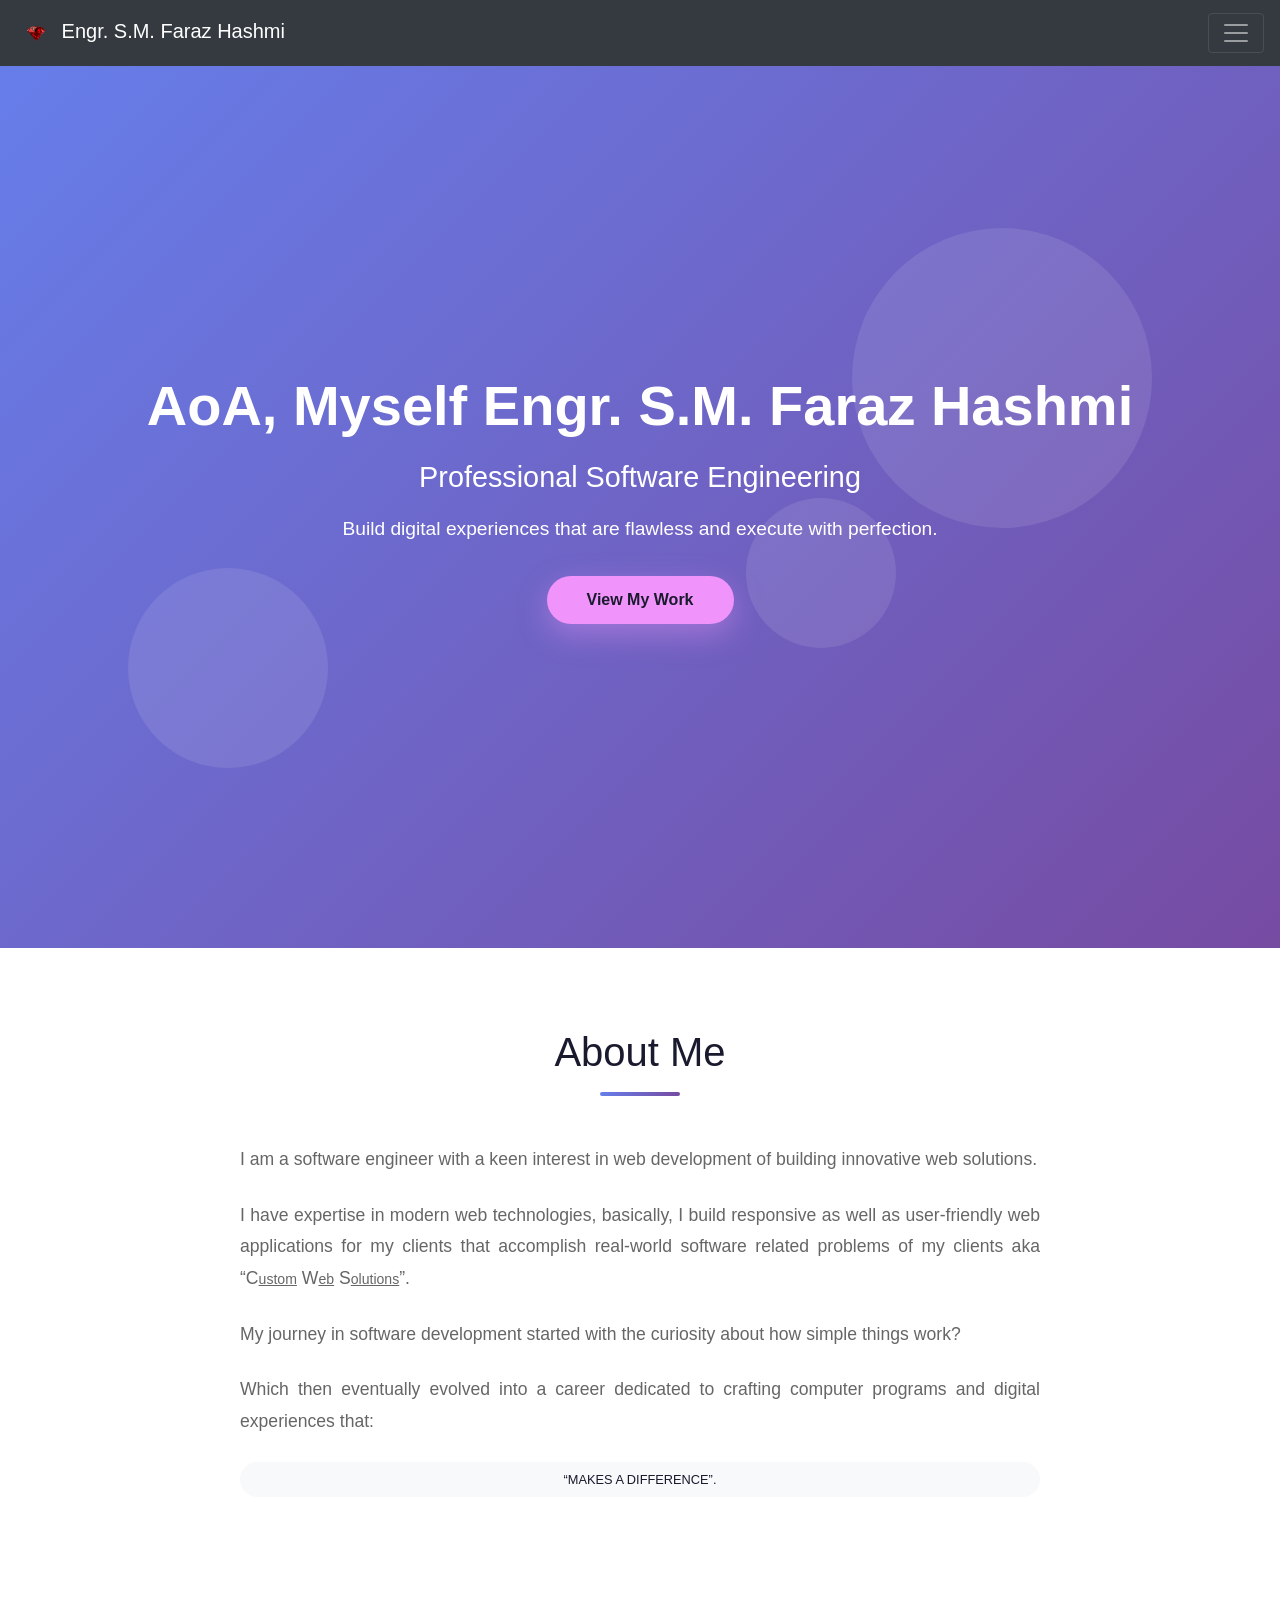
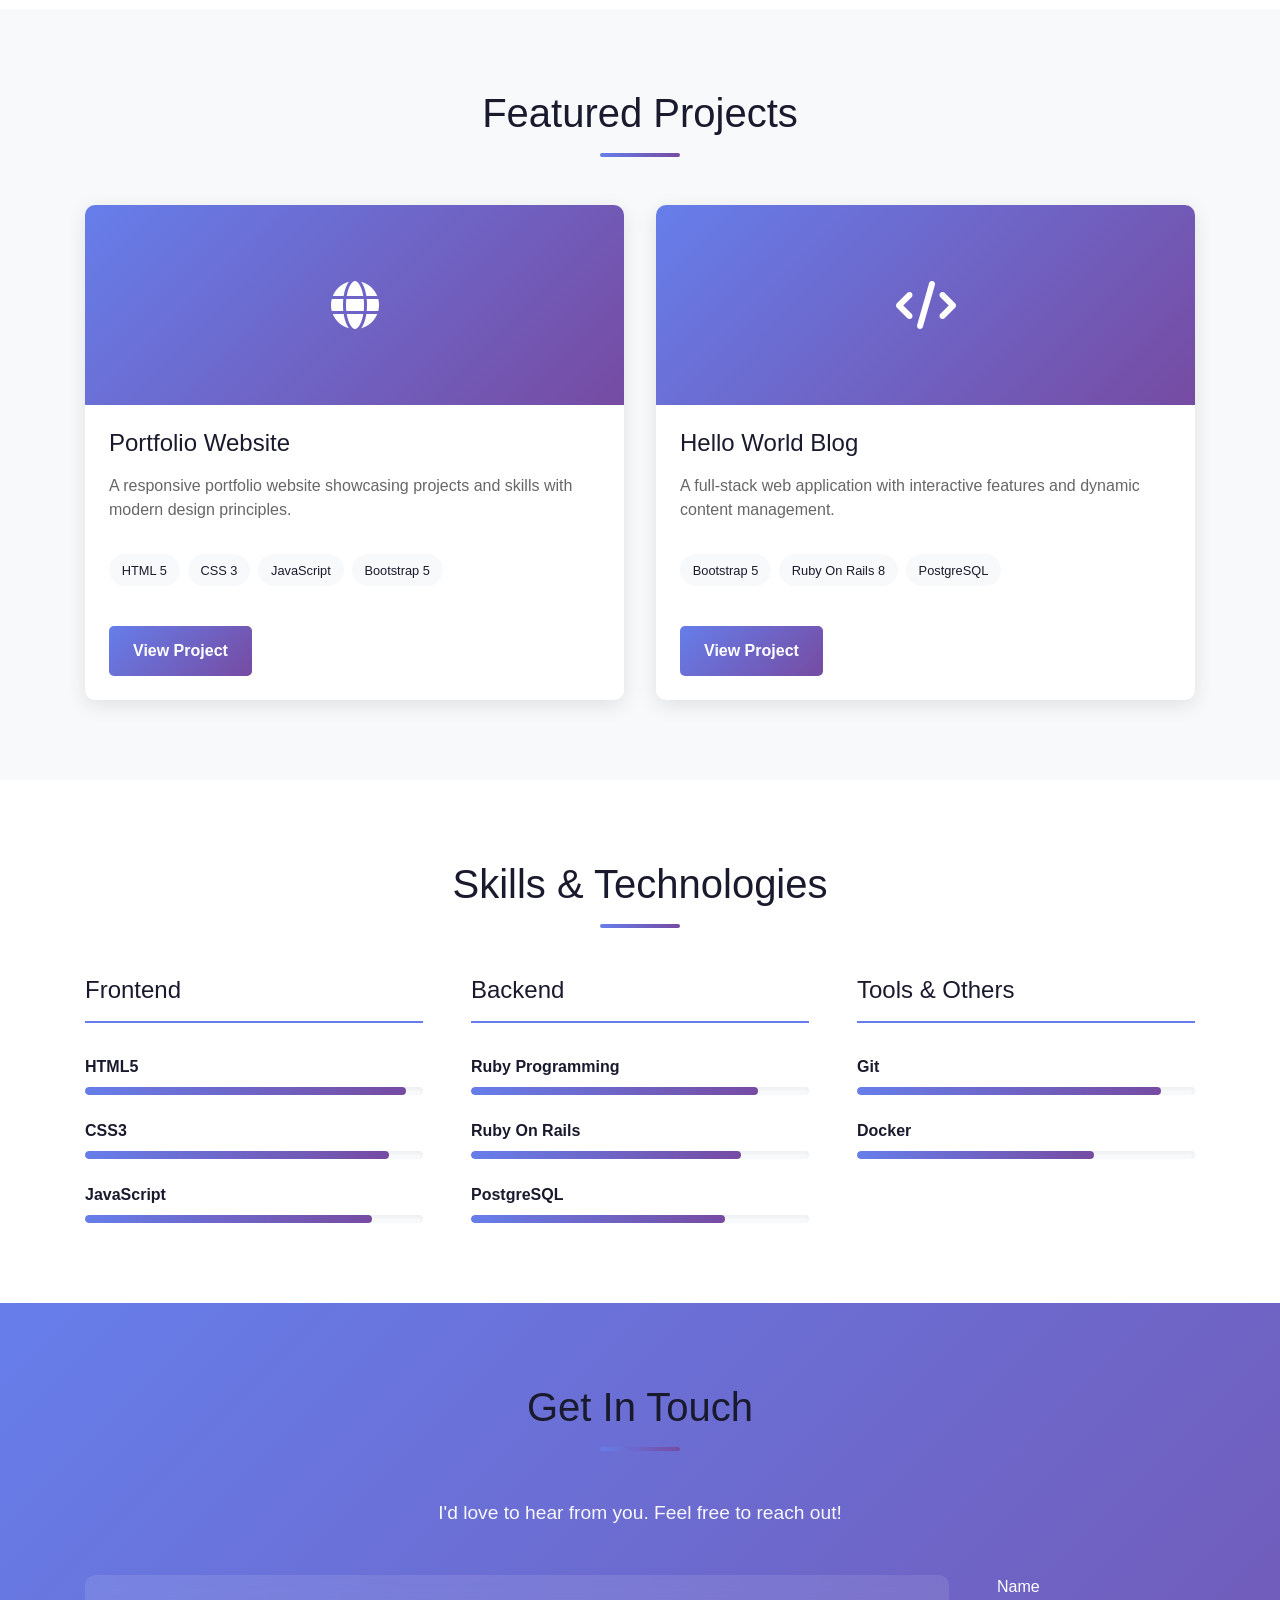
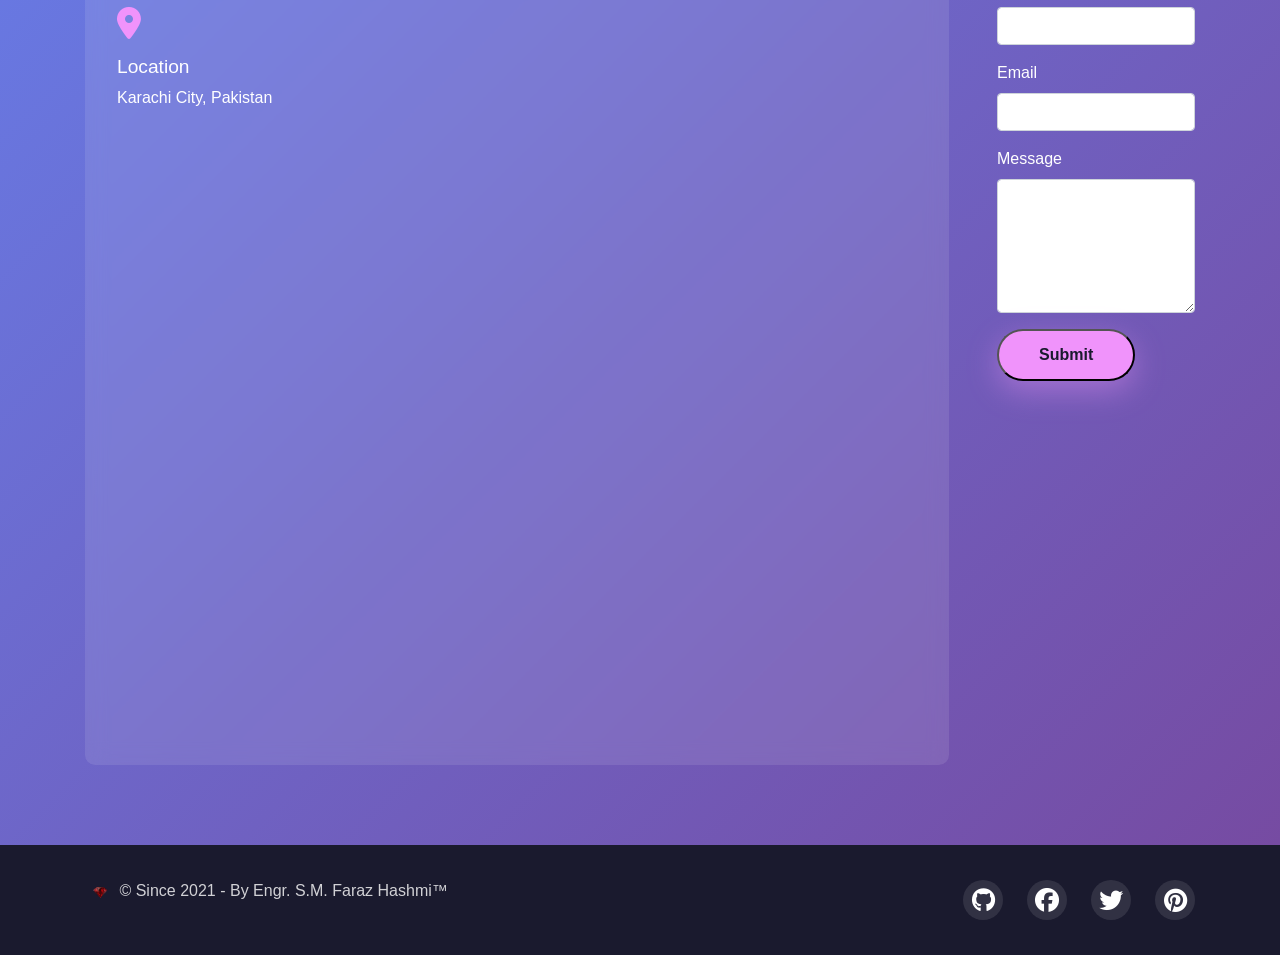
==== index.html @ c8864478 "Fix HTML section tags for projects, skills, contact, and footer" ====
<!DOCTYPE html>
<html lang="en-CA">
<head>
<link rel="icon" type="image/png" href="assets/img/favicon.ico" />
<meta charset="UTF-8">
<meta name="viewport" content="width=device-width, initial-scale=1.0">
<meta name="google-site-verification" content="mifE3t_e6rdY3XOj7FXu6hc9wJaZMmWQ22HNijs38Pg" />
<meta property="og:title" content="Engr. S.M. Faraz Hashmi - Professional Software Engineering" />
<meta property="og:description" content="AOA, This is my Professional portfolio with my technical experties and a project showcase." />
<meta property="og:url" content="https://engrfarazhashmi.pages.dev/" />
<meta content="Engr. S.M. Faraz Hashmi" name="author"/>
<meta name="description" content="AOA, Myself Engr. S.M. Faraz Hashmi, a Professional SE with years of experience. This is my Professional portfolio with my technical experties and a project showcase." />
<title>Engr. S.M. Faraz Hashmi - Professional Software Engineer</title>
<link rel="stylesheet" href="assets/css/styles.css">
<link rel="stylesheet" href="https://cdnjs.cloudflare.com/ajax/libs/font-awesome/6.5.1/css/all.min.css">
<link rel="stylesheet" href="https://cdn.jsdelivr.net/npm/bootstrap@4.0.0/dist/css/bootstrap.min.css" integrity="sha384-Gn5384xqQ1aoWXA+058RXPxPg6fy4IWvTNh0E263XmFcJlSAwiGgFAW/dAiS6JXm" crossorigin="anonymous"><!-- Google tag (gtag.js) -->
<script async src="https://www.googletagmanager.com/gtag/js?id=G-2KD6W65TCL"></script>
<script>
  window.dataLayer = window.dataLayer || [];
  function gtag(){dataLayer.push(arguments);}
  gtag('js', new Date());

  gtag('config', 'G-2KD6W65TCL');
</script>
<!-- Google Tag Manager -->
<script>(function(w,d,s,l,i){w[l]=w[l]||[];w[l].push({'gtm.start':
new Date().getTime(),event:'gtm.js'});var f=d.getElementsByTagName(s)[0],
j=d.createElement(s),dl=l!='dataLayer'?'&l='+l:'';j.async=true;j.src=
'https://www.googletagmanager.com/gtm.js?id='+i+dl;f.parentNode.insertBefore(j,f);
})(window,document,'script','dataLayer','GTM-NWMS3DHG');</script>
<!-- End Google Tag Manager -->
</head>
<body class="pt-5">
  <!-- Google Tag Manager (noscript) -->
<noscript><iframe src="https://www.googletagmanager.com/ns.html?id=GTM-NWMS3DHG"
height="0" width="0" style="display:none;visibility:hidden"></iframe></noscript>
<!-- End Google Tag Manager (noscript) -->
<script src="https://code.jquery.com/jquery-3.2.1.slim.min.js" integrity="sha384-KJ3o2DKtIkvYIK3UENzmM7KCkRr/rE9/Qpg6aAZGJwFDMVNA/GpGFF93hXpG5KkN" crossorigin="anonymous"></script>
<script src="https://cdn.jsdelivr.net/npm/popper.js@1.12.9/dist/umd/popper.min.js" integrity="sha384-ApNbgh9B+Y1QKtv3Rn7W3mgPxhU9K/ScQsAP7hUibX39j7fakFPskvXusvfa0b4Q" crossorigin="anonymous"></script>
<script src="https://cdn.jsdelivr.net/npm/bootstrap@4.0.0/dist/js/bootstrap.min.js" integrity="sha384-JZR6Spejh4U02d8jOt6vLEHfe/JQGiRRSQQxSfFWpi1MquVdAyjUar5+76PVCmYl" crossorigin="anonymous"></script>
<script src="assets/js/script.js"></script>
<!-- Hero Section -->
<section id="home" class="hero" role="banner">
<div class="hero-content">
<h1 class="hero-title">AoA, Myself Engr. S.M. Faraz Hashmi</h1>
<p class="hero-subtitle">Professional Software Engineering</p>
<p class="hero-description">Build digital experiences that are flawless and execute with perfection.
</p>
<a href="index.html#projects" class="cta-button">View My Work</a>
</div>
<div class="hero-animation">
<div class="floating-shape shape-1"></div>
<div class="floating-shape shape-2"></div>
<div class="floating-shape shape-3"></div>
</div>
</section>
<!-- Navbar Section START -->
<nav class="navbar navbar-dark bg-dark fixed-top" role="navigation">
  <a class="navbar-brand" href="index.html">
      <img src="assets/img/logo.png" alt="logo" class="navbar-logo" height="40" width="40">
      Engr. S.M. Faraz Hashmi</a>
  <button class="navbar-toggler" type="button" data-toggle="collapse" data-target="#navbarNavAltMarkup" aria-controls="navbarNavAltMarkup" aria-expanded="false" aria-label="Toggle navigation">
    <span class="navbar-toggler-icon"></span>
  </button>
  <div class="collapse navbar-collapse" id="navbarNavAltMarkup">
    <div class="navbar-nav">
      <div class="try">
      <a href="index.html#home" class="nav-link">Home</a>
      </div>
      <div class="try">
      <a href="index.html#about" class="nav-link">About</a>
      </div>
      <div class="try">
      <a href="index.html#projects" class="nav-link">Projects</a>
      </div>
      <div class="try">
      <a href="index.html#skills" class="nav-link">Skills</a>
      </div>
      <div class="try">
      <a href="index.html#contact" class="nav-link">Contact</a>
      </div>
    </div>
  </div>
</nav>
<!-- Navbar Section END -->
<!-- About Section -->
<section id="about" class="about">
<div class="container">
<h2 class="section-title">About Me</h2>
<div class="about-content">
<div class="about-text">
<p>I am a software engineer with a keen interest in web development of building innovative web solutions.</p>
<p>I have expertise in modern web technologies, basically, I build responsive as well as user-friendly web applications for my clients that accomplish real-world software related problems of my clients aka <q>C<small><u>ustom</u></small> W<small><u>eb</u></small> S<small><u>olutions</u></small></q>.</p>
<p>My journey in software development started with the curiosity about how simple things work?</p>
<p>Which then eventually evolved into a career dedicated to crafting computer programs and digital experiences that:</p>
<p class="text-center tag"><q class="">MAKES A DIFFERENCE</q>.</p>
</div>
</div>
</div>
</section>

<!-- Projects Section -->
<section id="projects" class="projects">
<div class="container">
<h2 class="section-title">Featured Projects</h2>
<div class="projects-grid">
<div class="project-card">
<div class="project-image">
<i class="fas fa-globe"></i>
</div>
<h3>Portfolio Website</h3>
<p>A responsive portfolio website showcasing projects and skills with modern design principles.</p>
<div class="project-tags">
<span class="tag">HTML 5</span>
<span class="tag">CSS 3</span>
<span class="tag">JavaScript</span>
<span class="tag">Bootstrap 5</span>
</div>
<a href="https://bit.ly/4iq2Ifh/" class="project-link" title="https://bit.ly/4iq2Ifh/">View Project</a>
</div>

<div class="project-card">
<div class="project-image">
<i class="fas fa-code"></i>
</div>
<h3>Hello World Blog</h3>
<p>A full-stack web application with interactive features and dynamic content management.</p>
<div class="project-tags">
<span class="tag">Bootstrap 5</span>
<span class="tag">Ruby On Rails 8</span>
<span class="tag">PostgreSQL</span>
</div>
<a href="https://tinyurl.com/mryzbpez/" class="project-link" title="https://tinyurl.com/mryzbpez/">View Project</a>
</div>
</div>
</div>
</section>

<!-- Skills Section -->
<section id="skills" class="skills">
<div class="container">
<h2 class="section-title">Skills & Technologies</h2>
<div class="skills-container">
<div class="skill-category">
<h3>Frontend</h3>
<div class="skill-list">
<div class="skill-item">
<span>HTML5</span>
<div class="skill-bar">
<div class="skill-progress" style="width: 95%"></div>
</div>
</div>
<div class="skill-item">
<span>CSS3</span>
<div class="skill-bar">
<div class="skill-progress" style="width: 90%"></div>
</div>
</div>
<div class="skill-item">
<span>JavaScript</span>
<div class="skill-bar">
<div class="skill-progress" style="width: 85%"></div>
</div>
</div>
</div>
</div>

<div class="skill-category">
<h3>Backend</h3>
<div class="skill-list">
<div class="skill-item">
<span>Ruby Programming</span>
<div class="skill-bar">
<div class="skill-progress" style="width: 85%"></div>
</div>
</div>
<div class="skill-item">
<span>Ruby On Rails</span>
<div class="skill-bar">
<div class="skill-progress" style="width: 80%"></div>
</div>
</div>
<div class="skill-item">
<span>PostgreSQL</span>
<div class="skill-bar">
<div class="skill-progress" style="width: 75%"></div>
</div>
</div>
</div>
</div>

<div class="skill-category">
<h3>Tools & Others</h3>
<div class="skill-list">
<div class="skill-item">
<span>Git</span>
<div class="skill-bar">
<div class="skill-progress" style="width: 90%"></div>
</div>
</div>
<div class="skill-item">
<span>Docker</span>
<div class="skill-bar">
<div class="skill-progress" style="width: 70%"></div>
</div>
</div>
</section>

<!-- Contact Section -->
<section id="contact" class="contact">
<div class="container">
<h2 class="section-title">Get In Touch</h2>
<p class="contact-subtitle">I'd love to hear from you. Feel free to reach out!</p>
<div class="contact-content">
<div class="contact-info">
<div class="contact-item">
<i class="fas fa-map-marker-alt"></i>
<h3>Location</h3>
<p>Karachi City, Pakistan</p>
<div>
<iframe title = "HUB Location On Google MAPS" src="https://www.google.com/maps/embed?pb=!1m18!1m12!1m3!1d3618.9177704077465!2d67.16552777441501!3d24.900786343644636!2m3!1f0!2f0!3f0!3m2!1i1024!2i768!4f13.1!3m3!1m2!1s0x3eb339c72ec76665%3A0xec5d1d821453c988!2sJinnah%20International%20Airport!5e0!3m2!1sen!2s!4v1793452692610!5m2!1sen!2s" width="800" height="600" style="border:0;" allowfullscreen="" loading="lazy" referrerpolicy="strict-origin-when-cross-origin"></iframe></div>
</div>
</div>

<!-- Step 1: Add this line -->
<form action="https://api.web3forms.com/submit" method="POST">
  <input type="hidden" name="access_key" value="c6942310-2232-40ad-91b1-5b0001730727">
  <div class="mb-3">
    <label for="userName" class="form-label">Name</label>
    <input type="text" class="form-control" id="userName" name="userName">
  </div>
  <div class="mb-3">
    <label for="userEmailAddress" class="form-label">Email</label>
    <input type="email" class="form-control" id="userEmailAddress" name="userEmailAddress">
  </div>
    <div class="mb-3">
    <label for="userMessage" class="form-label">Message</label>
    <textarea id="userMessage" name="message" class="form-control" rows="5" required name="userMessage"></textarea>
  </div>
    <div class="h-captcha" data-captcha="true"></div>
    <button type="submit" class="cta-button">Submit</button>
</form>
<!-- Step 2: Add the script -->
<script src="https://web3forms.com/client/script.js" async defer></script>
</div>
</div>
</section>

<!-- Footer -->
<footer class="footer">
<div class="container">
<div class="footer-content">
  <div class="#">
    <p>
      <img src="assets/img/logo.png" class="rounded" alt="RubyStone" height="30px" width="30px"/>
      &copy; Since 2021 - By Engr. S.M. Faraz Hashmi&#8482;
    </p>
</div>
<div class="social-links">
<a href="https://github.com/farazhashmi21/" class="social-link" target="_blank" aria-label="Contact Engr. S.M. Faraz Hashmi On Github."><i class="fab fa-github"></i></a>
<a href="https://facebook.com/farazhashmi21/" class="social-link" target="_blank" aria-label="Contact Engr. S.M. Faraz Hashmi On Facebook."><i class="fab fa-facebook"></i></a>
<a href="https://x.com/farazhashmi21/" class="social-link" target="_blank" aria-label="Contact Engr. S.M. Faraz Hashmi On X"><i class="fab fa-twitter"></i></a>
<a href="https://pinterest.com/farazhashmi21/" class="social-link" target="_blank" aria-label="Contact Engr. S.M. Faraz Hashmi On Piterest"><i class="fab fa-pinterest"></i></a>
</div>
</div>
</div>
</footer>

</body>
</html>
---- assets/css/styles.css ----
/*==================== Global Styles ==================== */
:root {
    --primary-color: #667eea;
    --secondary-color: #764ba2;
    --accent-color: #f093fb;
    --dark-bg: #0f0f1e;
    --light-bg: #f8f9fa;
    --text-dark: #1a1a2e;
    --text-light: #ffffff;
    --text-muted: #666666;
    --border-color: #e0e0e0;
    --transition: all 0.3s ease;
}

* {
    margin: 0;
    padding: 0;
    box-sizing: border-box;
}

html {
    scroll-behavior: smooth;
}

body {
    font-family: 'Segoe UI', Tahoma, Geneva, Verdana, sans-serif;
    line-height: 1.6;
    color: var(--text-dark);
    background-color: var(--light-bg);
    overflow-x: hidden;
}

.container {
    max-width: 1200px;
    margin: 0 auto;
    padding: 0 20px;
}

/* ==================== Hero Section ==================== */
.hero {
    background: linear-gradient(135deg, var(--primary-color), var(--secondary-color));
    color: var(--text-light);
    padding: 120px 20px;
    position: relative;
    overflow: hidden;
    min-height: 100vh;
    display: flex;
    align-items: center;
    justify-content: center;
}

.hero-content {
    max-width: 1200px;
    margin: 0 auto;
    width: 100%;
    z-index: 2;
    text-align: center;
}

.hero-title {
    font-size: 3.5rem;
    font-weight: 800;
    margin-bottom: 1rem;
    animation: slideInDown 0.8s ease;
}

.hero-subtitle {
    font-size: 1.8rem;
    margin-bottom: 1rem;
    opacity: 0.95;
    animation: slideInUp 0.8s ease 0.2s both;
}

.hero-description {
    font-size: 1.2rem;
    margin-bottom: 2rem;
    opacity: 0.9;
    animation: slideInUp 0.8s ease 0.4s both;
}

.cta-button {
    display: inline-block;
    background-color: var(--accent-color);
    color: var(--text-dark);
    padding: 12px 40px;
    border-radius: 50px;
    text-decoration: none;
    font-weight: 600;
    transition: var(--transition);
    box-shadow: 0 10px 30px rgba(240, 147, 251, 0.4);
    animation: slideInUp 0.8s ease 0.6s both;
}

.cta-button:hover {
    transform: translateY(-3px);
    box-shadow: 0 15px 40px rgba(240, 147, 251, 0.6);
}

.hero-animation {
    position: absolute;
    width: 100%;
    height: 100%;
    top: 0;
    left: 0;
    z-index: 1;
}

.floating-shape {
    position: absolute;
    opacity: 0.1;
    border-radius: 50%;
}

.shape-1 {
    width: 300px;
    height: 300px;
    background: white;
    top: 20%;
    right: 10%;
    animation: float 6s ease-in-out infinite;
}

.shape-2 {
    width: 200px;
    height: 200px;
    background: white;
    bottom: 20%;
    left: 10%;
    animation: float 8s ease-in-out infinite 1s;
}

.shape-3 {
    width: 150px;
    height: 150px;
    background: white;
    top: 50%;
    right: 30%;
    animation: float 7s ease-in-out infinite 2s;
}

@keyframes float {
    0%, 100% {
        transform: translateY(0px);
    }
    50% {
        transform: translateY(-20px);
    }
}

@keyframes slideInDown {
    from {
        opacity: 0;
        transform: translateY(-30px);
    }
    to {
        opacity: 1;
        transform: translateY(0);
    }
}

@keyframes slideInUp {
    from {
        opacity: 0;
        transform: translateY(30px);
    }
    to {
        opacity: 1;
        transform: translateY(0);
    }
}

/* ==================== About Section ==================== */
.about {
    padding: 80px 20px;
    background-color: var(--text-light);
}

.section-title {
    font-size: 2.5rem;
    text-align: center;
    margin-bottom: 3rem;
    color: var(--text-dark);
    position: relative;
}

.section-title::after {
    content: '';
    display: block;
    width: 80px;
    height: 4px;
    background: linear-gradient(90deg, var(--primary-color), var(--secondary-color));
    margin: 1rem auto 0;
    border-radius: 2px;
}

.about-content {
    max-width: 800px;
    margin: 0 auto;
}

.about-text {
    font-size: 1.1rem;
    line-height: 1.8;
    color: var(--text-muted);
    margin-bottom: 2rem;
}

.about-text p {
    margin-bottom: 1.5rem;
    text-align: justify;
}

.about-stats {
    display: grid;
    grid-template-columns: repeat(auto-fit, minmax(150px, 1fr));
    gap: 2rem;
    margin-top: 3rem;
}

.stat {
    text-align: center;
    padding: 2rem;
    background: var(--light-bg);
    border-radius: 10px;
    transition: var(--transition);
}

.stat:hover {
    background: linear-gradient(135deg, var(--primary-color), var(--secondary-color));
    color: var(--text-light);
    transform: translateY(-5px);
}

.stat h3 {
    font-size: 2.5rem;
    margin-bottom: 0.5rem;
}

.stat p {
    font-size: 0.9rem;
    opacity: 0.8;
}

/* ==================== Projects Section ==================== */
.projects {
    padding: 80px 20px;
    background-color: var(--light-bg);
}

.projects-grid {
    display: grid;
    grid-template-columns: repeat(auto-fit, minmax(300px, 1fr));
    gap: 2rem;
    max-width: 1200px;
    margin: 0 auto;
}

.project-card {
    background: var(--text-light);
    border-radius: 10px;
    overflow: hidden;
    box-shadow: 0 5px 20px rgba(0, 0, 0, 0.1);
    transition: var(--transition);
    display: flex;
    flex-direction: column;
}

.project-card:hover {
    transform: translateY(-10px);
    box-shadow: 0 15px 40px rgba(102, 126, 234, 0.3);
}

.project-image {
    background: linear-gradient(135deg, var(--primary-color), var(--secondary-color));
    height: 200px;
    display: flex;
    align-items: center;
    justify-content: center;
    color: var(--text-light);
    font-size: 3rem;
}

.project-card h3 {
    padding: 1.5rem 1.5rem 0.5rem;
    font-size: 1.5rem;
    color: var(--text-dark);
}

.project-card p {
    padding: 0 1.5rem;
    color: var(--text-muted);
    flex-grow: 1;
}

.project-tags {
    padding: 1rem 1.5rem;
    display: flex;
    gap: 0.5rem;
    flex-wrap: wrap;
}

.tag {
    background-color: var(--light-bg);
    /** color: var(--primary-color); **/
    color: var(--text-dark);
    padding: 0.4rem 0.8rem;
    border-radius: 20px;
    font-size: 0.8rem;
    font-weight: 500;
}

.project-link {
    display: inline-block;
    margin: 1.5rem;
    padding: 0.8rem 1.5rem;
    background: linear-gradient(135deg, var(--primary-color), var(--secondary-color));
    color: var(--text-light);
    text-decoration: none;
    border-radius: 5px;
    font-weight: 600;
    transition: var(--transition);
    width: fit-content;
}

.project-link:hover {
    transform: translateX(5px);
}

/* ==================== Skills Section ==================== */
.skills {
    padding: 80px 20px;
    background-color: var(--text-light);
}

.skills-container {
    display: grid;
    grid-template-columns: repeat(auto-fit, minmax(300px, 1fr));
    gap: 3rem;
    max-width: 1200px;
    margin: 0 auto;
}

.skill-category h3 {
    font-size: 1.5rem;
    margin-bottom: 2rem;
    color: var(--text-dark);
    padding-bottom: 1rem;
    border-bottom: 2px solid var(--primary-color);
}

.skill-list {
    display: flex;
    flex-direction: column;
    gap: 1.5rem;
}

.skill-item {
    display: flex;
    flex-direction: column;
    gap: 0.5rem;
}

.skill-item span {
    font-weight: 600;
    color: var(--text-dark);
}

.skill-bar {
    width: 100%;
    height: 8px;
    background-color: var(--light-bg);
    border-radius: 10px;
    overflow: hidden;
    box-shadow: inset 0 2px 4px rgba(0, 0, 0, 0.05);
}

.skill-progress {
    height: 100%;
    background: linear-gradient(90deg, var(--primary-color), var(--secondary-color));
    border-radius: 10px;
    animation: animateSkill 1.5s ease-out;
}

@keyframes animateSkill {
    from {
        width: 0 !important;
    }
}

/* ==================== Contact Section ==================== */
.contact {
    padding: 80px 20px;
    background: linear-gradient(135deg, var(--primary-color), var(--secondary-color));
    color: var(--text-light);
}

.contact-subtitle {
    text-align: center;
    font-size: 1.2rem;
    margin-bottom: 3rem;
    opacity: 0.95;
}

.contact-content {
    display: grid;
    grid-template-columns: 1fr 1fr;
    gap: 3rem;
    max-width: 1200px;
    margin: 0 auto;
}

.contact-info {
    display: flex;
    flex-direction: column;
    gap: 2rem;
}

.contact-item {
    background: rgba(255, 255, 255, 0.1);
    padding: 2rem;
    border-radius: 10px;
    backdrop-filter: blur(10px);
    transition: var(--transition);
}

.contact-item:hover {
    background: rgba(255, 255, 255, 0.2);
    transform: translateX(10px);
}

.contact-item i {
    font-size: 2rem;
    margin-bottom: 1rem;
    color: var(--accent-color);
}

.contact-item h3 {
    margin-bottom: 0.5rem;
    font-size: 1.2rem;
}

.contact-item a {
    color: var(--accent-color);
    text-decoration: none;
    transition: var(--transition);
}

.contact-item a:hover {
    text-decoration: underline;
}

.contact-form {
    display: flex;
    flex-direction: column;
    gap: 1.5rem;
}

.form-group {
    display: flex;
    flex-direction: column;
}

.form-group input,
.form-group textarea {
    padding: 1rem;
    border: none;
    border-radius: 5px;
    font-family: inherit;
    font-size: 1rem;
    background-color: rgba(255, 255, 255, 0.9);
    color: var(--text-dark);
    transition: var(--transition);
}

.form-group input:focus,
.form-group textarea:focus {
    outline: none;
    background-color: var(--text-light);
    box-shadow: 0 0 10px rgba(255, 255, 255, 0.3);
}

.submit-button {
    padding: 1rem;
    background-color: var(--accent-color);
    color: var(--text-dark);
    border: none;
    border-radius: 5px;
    font-weight: 600;
    font-size: 1rem;
    cursor: pointer;
    transition: var(--transition);
}

.submit-button:hover {
    transform: translateY(-2px);
    box-shadow: 0 10px 25px rgba(240, 147, 251, 0.4);
}

/* ==================== Footer ==================== */
.footer {
    background-color: var(--text-dark);
    color: var(--text-light);
    padding: 2rem;
    text-align: center;
}

.footer-content {
    max-width: 1200px;
    margin: 0 auto;
    display: flex;
    justify-content: space-between;
    align-items: center;
    flex-wrap: wrap;
    gap: 2rem;
}

.footer-content p {
    opacity: 0.8;
}

.social-links {
    display: flex;
    gap: 1.5rem;
}

.social-link {
    color: var(--text-light);
    font-size: 1.5rem;
    transition: var(--transition);
    display: inline-flex;
    align-items: center;
    justify-content: center;
    width: 40px;
    height: 40px;
    border-radius: 50%;
    background: rgba(255, 255, 255, 0.1);
}

.social-link:hover {
    background: linear-gradient(135deg, var(--primary-color), var(--secondary-color));
    transform: translateY(-3px);
}

/* ==================== Responsive Design ==================== */
@media (max-width: 768px) {
    .hero-title {
        font-size: 2.5rem;
    }

    .hero-subtitle {
        font-size: 1.3rem;
    }

    .section-title {
        font-size: 2rem;
    }

    .contact-content {
        grid-template-columns: 1fr;
    }

    .projects-grid {
        grid-template-columns: 1fr;
    }

    .about-stats {
        grid-template-columns: 1fr;
    }

    .footer-content {
        flex-direction: column;
        text-align: center;
    }

    .hero {
        padding: 80px 20px;
        min-height: auto;
    }
}

@media (max-width: 480px) {
    .logo {
        font-size: 1.4rem;
    }

    .hero-title {
        font-size: 1.8rem;
    }

    .hero-subtitle {
        font-size: 1rem;
    }

    .hero-description {
        font-size: 0.95rem;
    }

    .section-title {
        font-size: 1.8rem;
    }

    .about,
    .projects,
    .skills,
    .contact {
        padding: 50px 20px;
    }

    .skills-container {
        grid-template-columns: 1fr;
    }
}

/* ==================== Scrollbar Styling ==================== */
::-webkit-scrollbar {
    width: 10px;
}

::-webkit-scrollbar-track {
    background: var(--light-bg);
}

::-webkit-scrollbar-thumb {
    background: linear-gradient(135deg, var(--primary-color), var(--secondary-color));
    border-radius: 10px;
}

::-webkit-scrollbar-thumb:hover {
    background: var(--secondary-color);
}
.try:hover{
    background-color: var(--primary-color);
    color: var(--text-light);
    padding: 10px 20px;
    border-radius: 5px;
    text-decoration: none;
    font-weight: 600;
    transition: var(--transition);
}
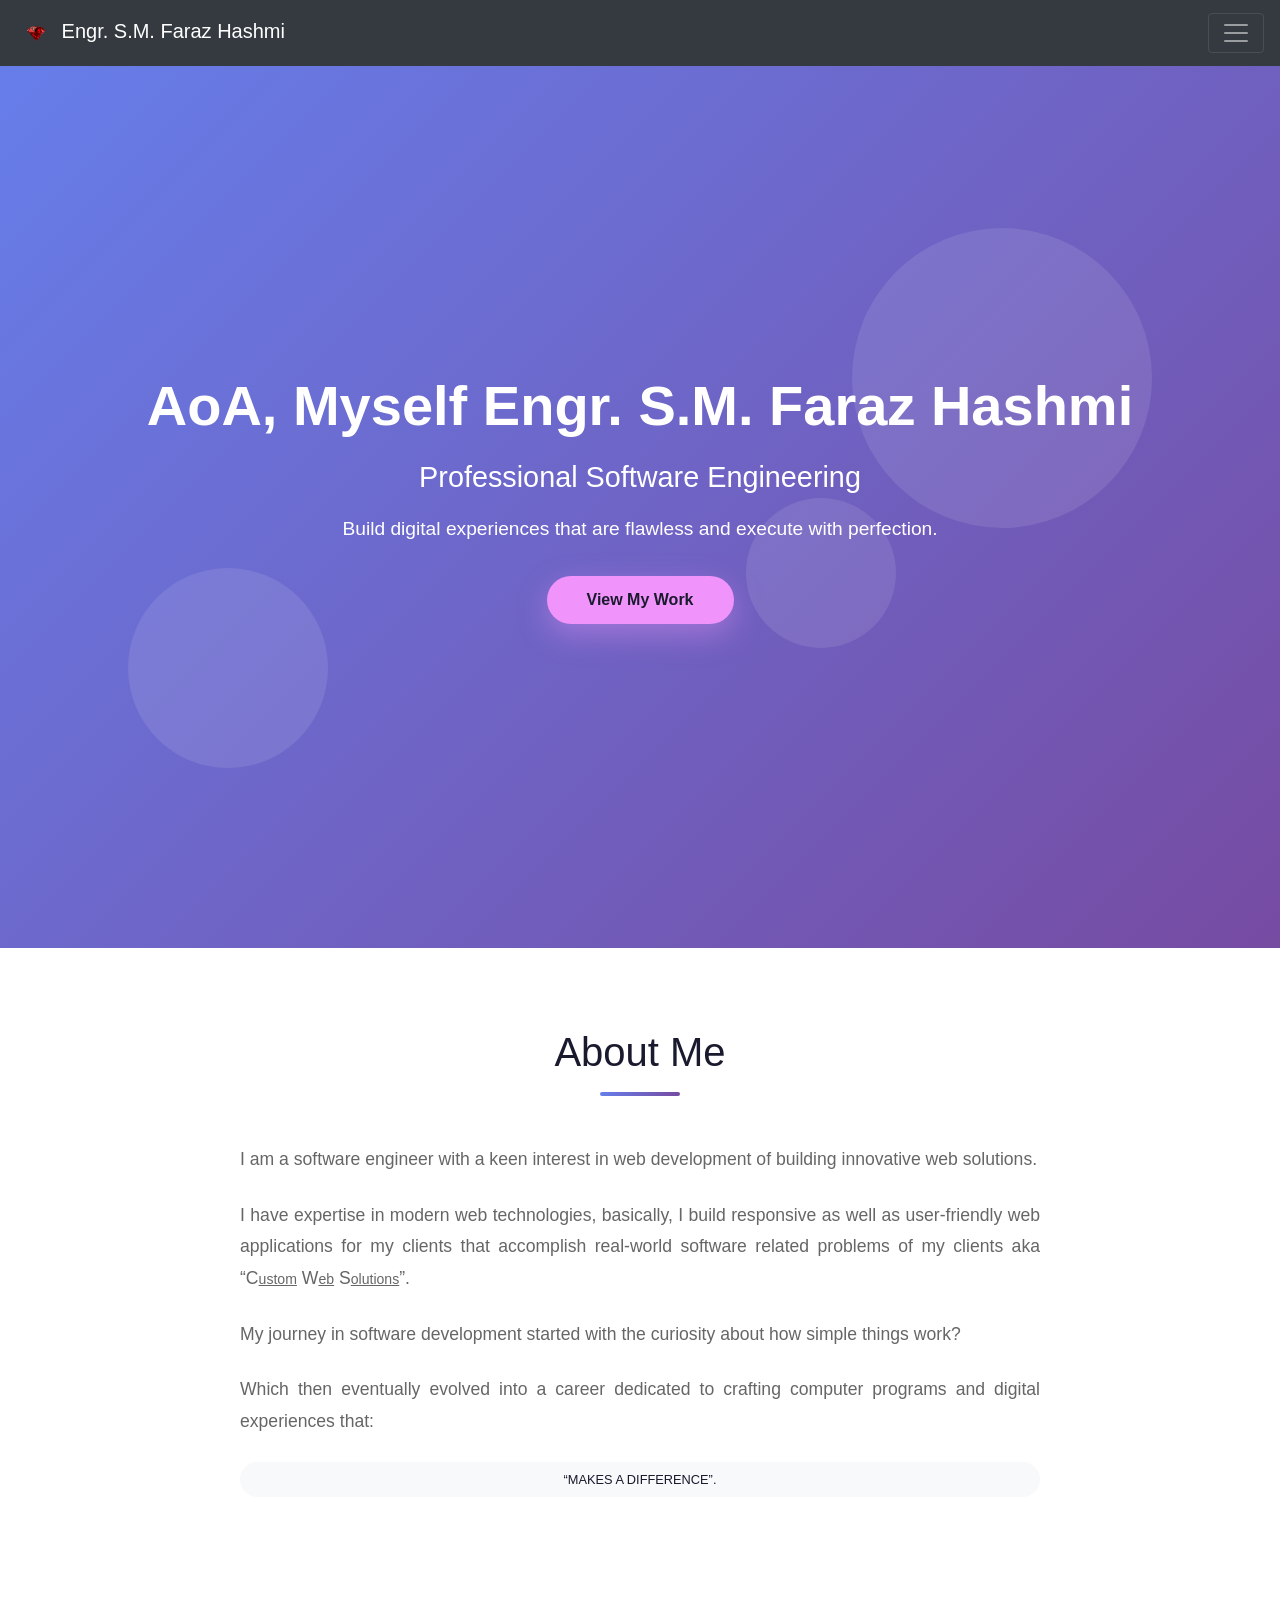
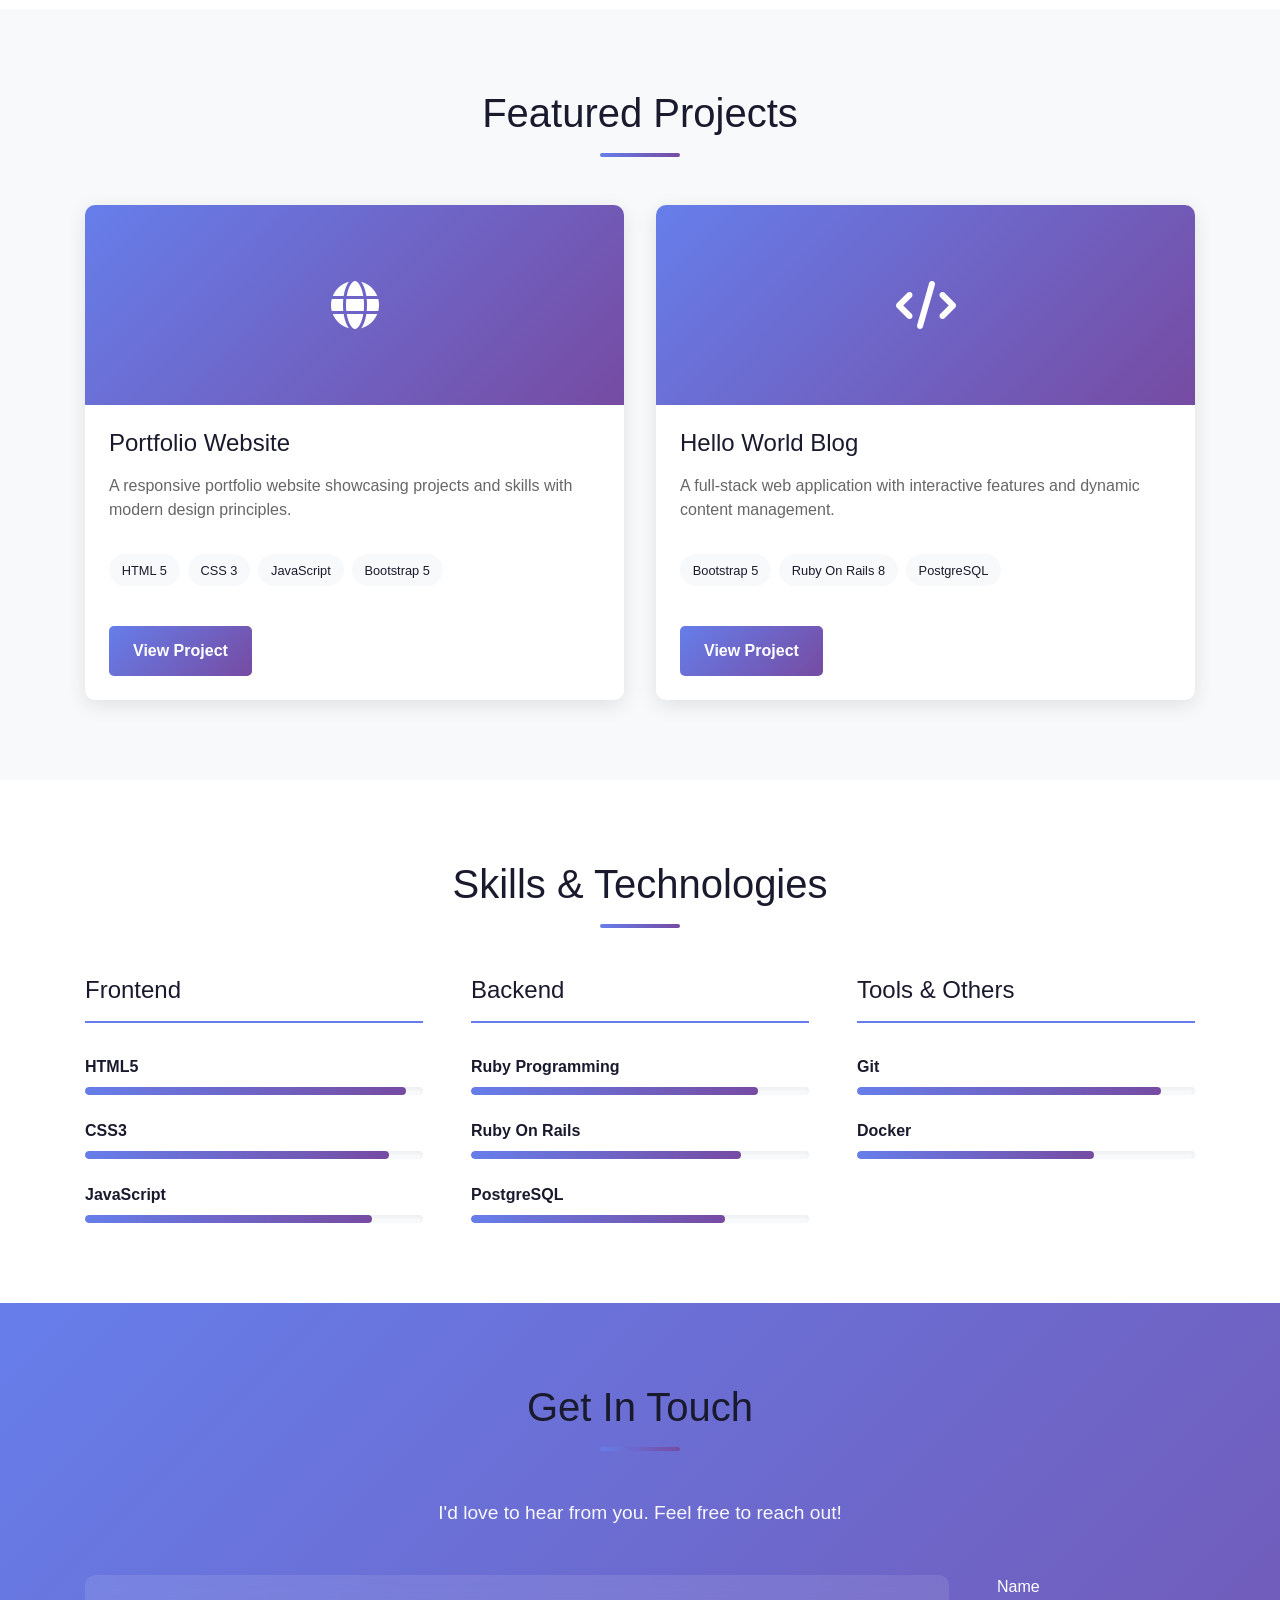
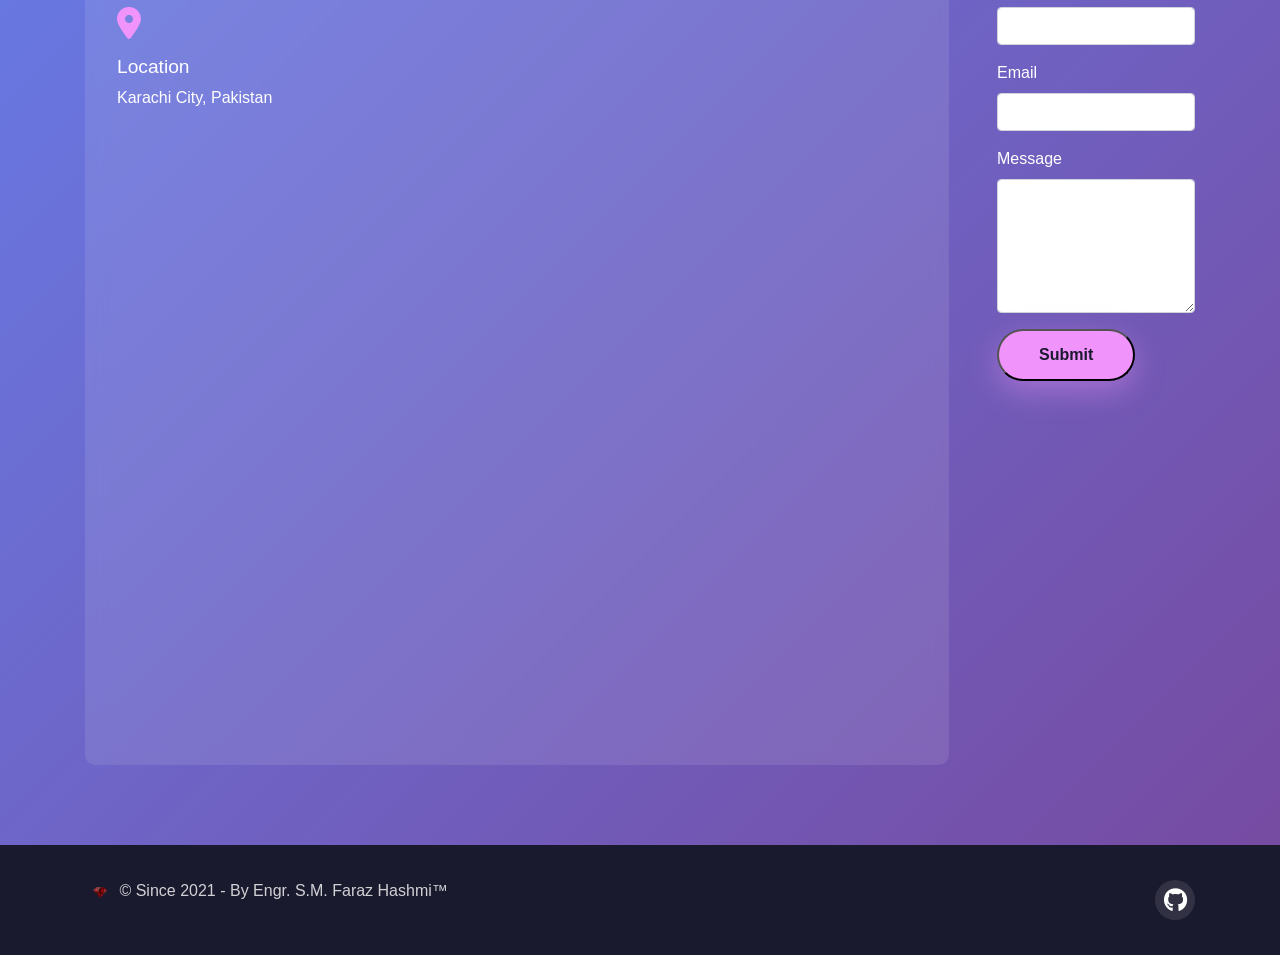
==== commit 2a201d9f: "Update GitHub link in footer section" ====
--- a/index.html
+++ b/index.html
@@ -39,6 +39,7 @@
 <script src="https://cdn.jsdelivr.net/npm/popper.js@1.12.9/dist/umd/popper.min.js" integrity="sha384-ApNbgh9B+Y1QKtv3Rn7W3mgPxhU9K/ScQsAP7hUibX39j7fakFPskvXusvfa0b4Q" crossorigin="anonymous"></script>
 <script src="https://cdn.jsdelivr.net/npm/bootstrap@4.0.0/dist/js/bootstrap.min.js" integrity="sha384-JZR6Spejh4U02d8jOt6vLEHfe/JQGiRRSQQxSfFWpi1MquVdAyjUar5+76PVCmYl" crossorigin="anonymous"></script>
 <script src="assets/js/script.js"></script>
+  <main role="main">
 <!-- Hero Section -->
 <section id="home" class="hero" role="banner">
 <div class="hero-content">
@@ -257,14 +258,11 @@
     </p>
 </div>
 <div class="social-links">
-<a href="https://github.com/farazhashmi21/" class="social-link" target="_blank" aria-label="Contact Engr. S.M. Faraz Hashmi On Github."><i class="fab fa-github"></i></a>
-<a href="https://facebook.com/farazhashmi21/" class="social-link" target="_blank" aria-label="Contact Engr. S.M. Faraz Hashmi On Facebook."><i class="fab fa-facebook"></i></a>
-<a href="https://x.com/farazhashmi21/" class="social-link" target="_blank" aria-label="Contact Engr. S.M. Faraz Hashmi On X"><i class="fab fa-twitter"></i></a>
-<a href="https://pinterest.com/farazhashmi21/" class="social-link" target="_blank" aria-label="Contact Engr. S.M. Faraz Hashmi On Piterest"><i class="fab fa-pinterest"></i></a>
+<a href="https://github.com/engrfarazhashmikhi/" class="social-link" target="_blank" aria-label="Contact Engr. S.M. Faraz Hashmi On Github."><i class="fab fa-github"></i></a>
 </div>
 </div>
 </div>
 </footer>
-
+</main>
 </body>
 </html>
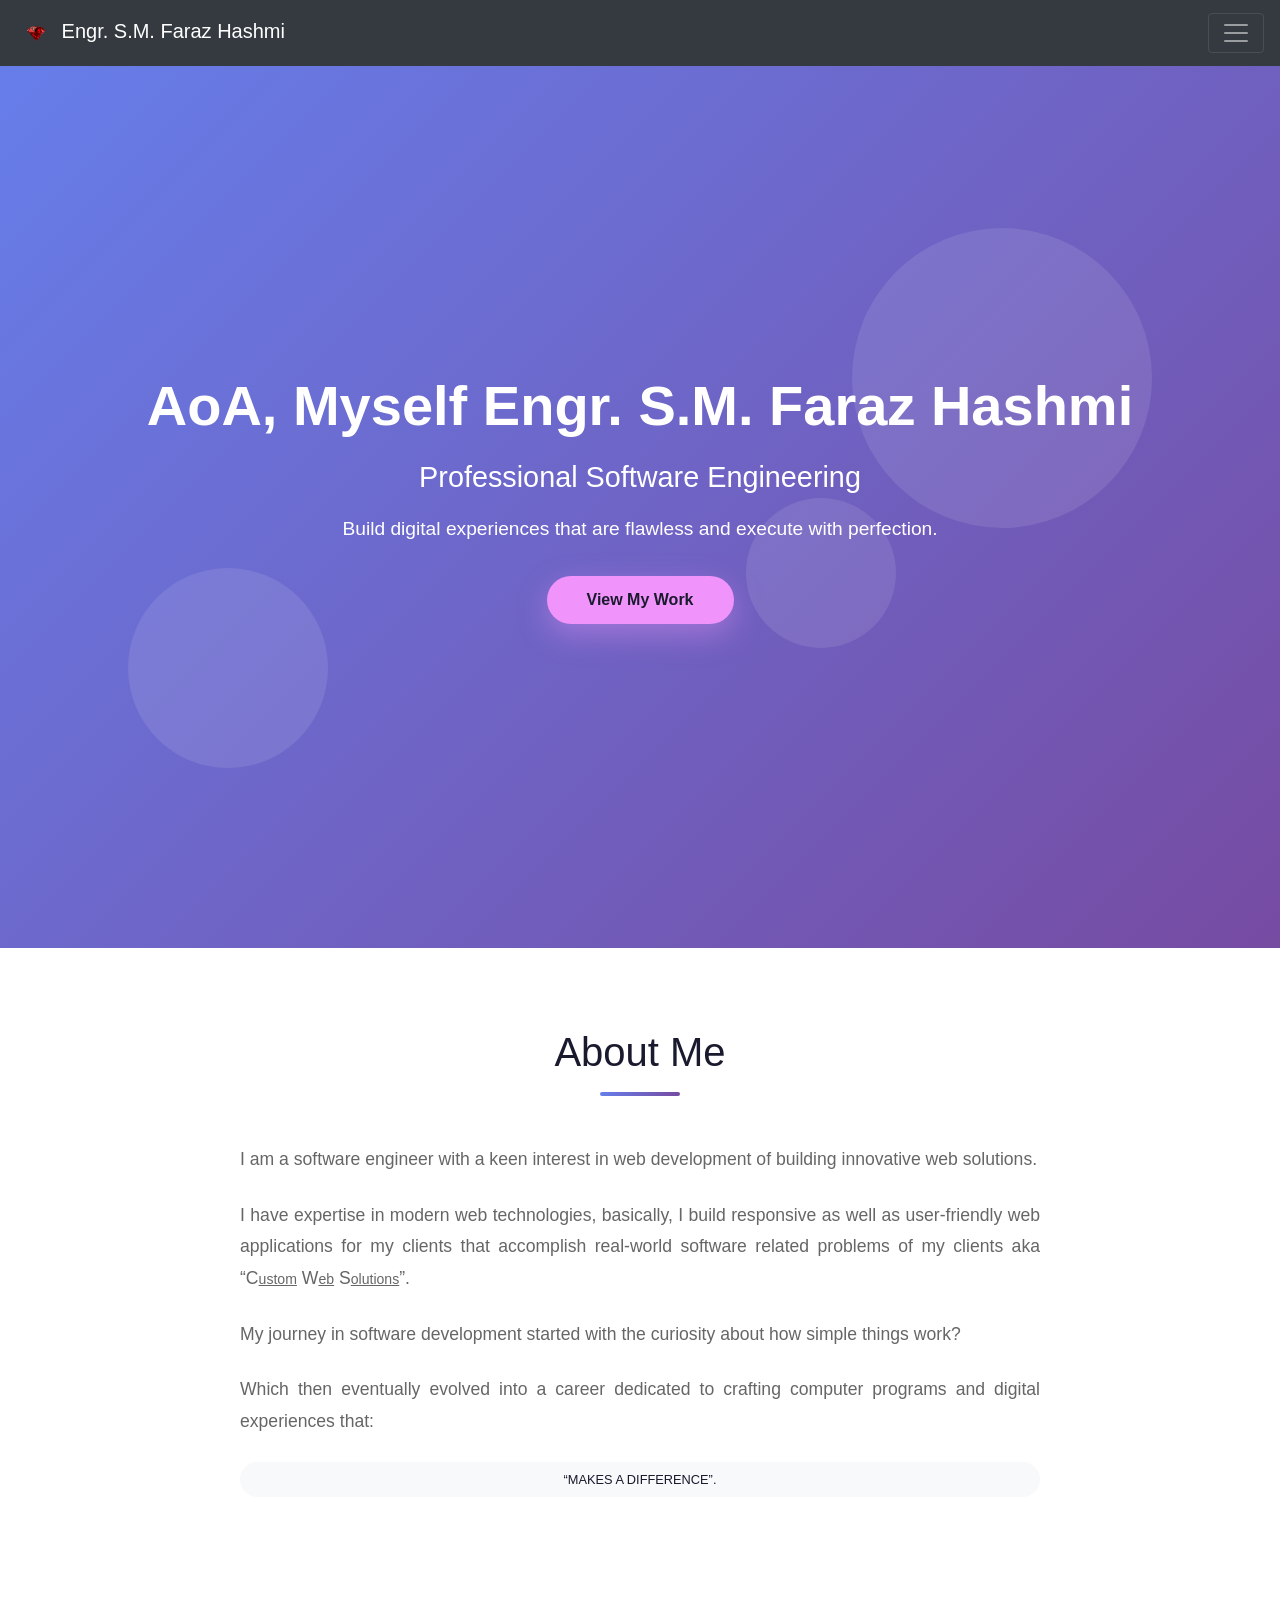
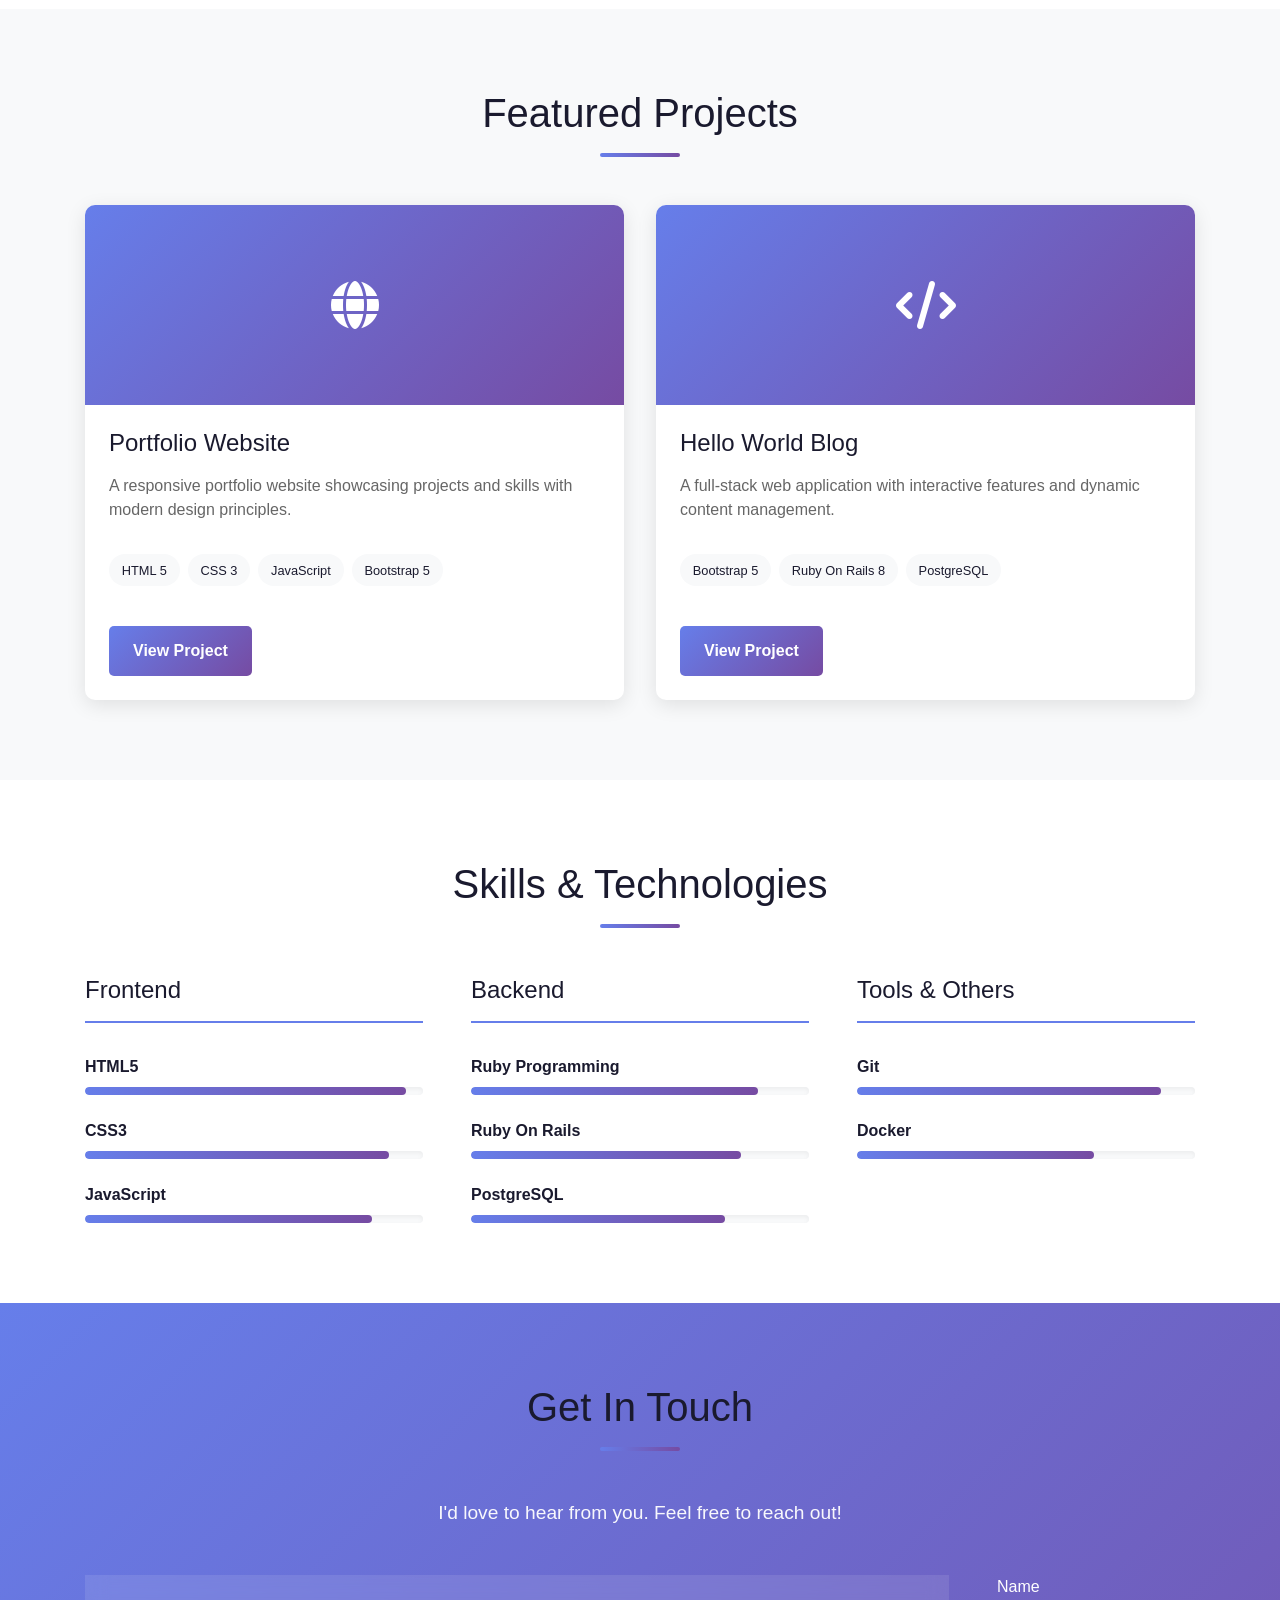
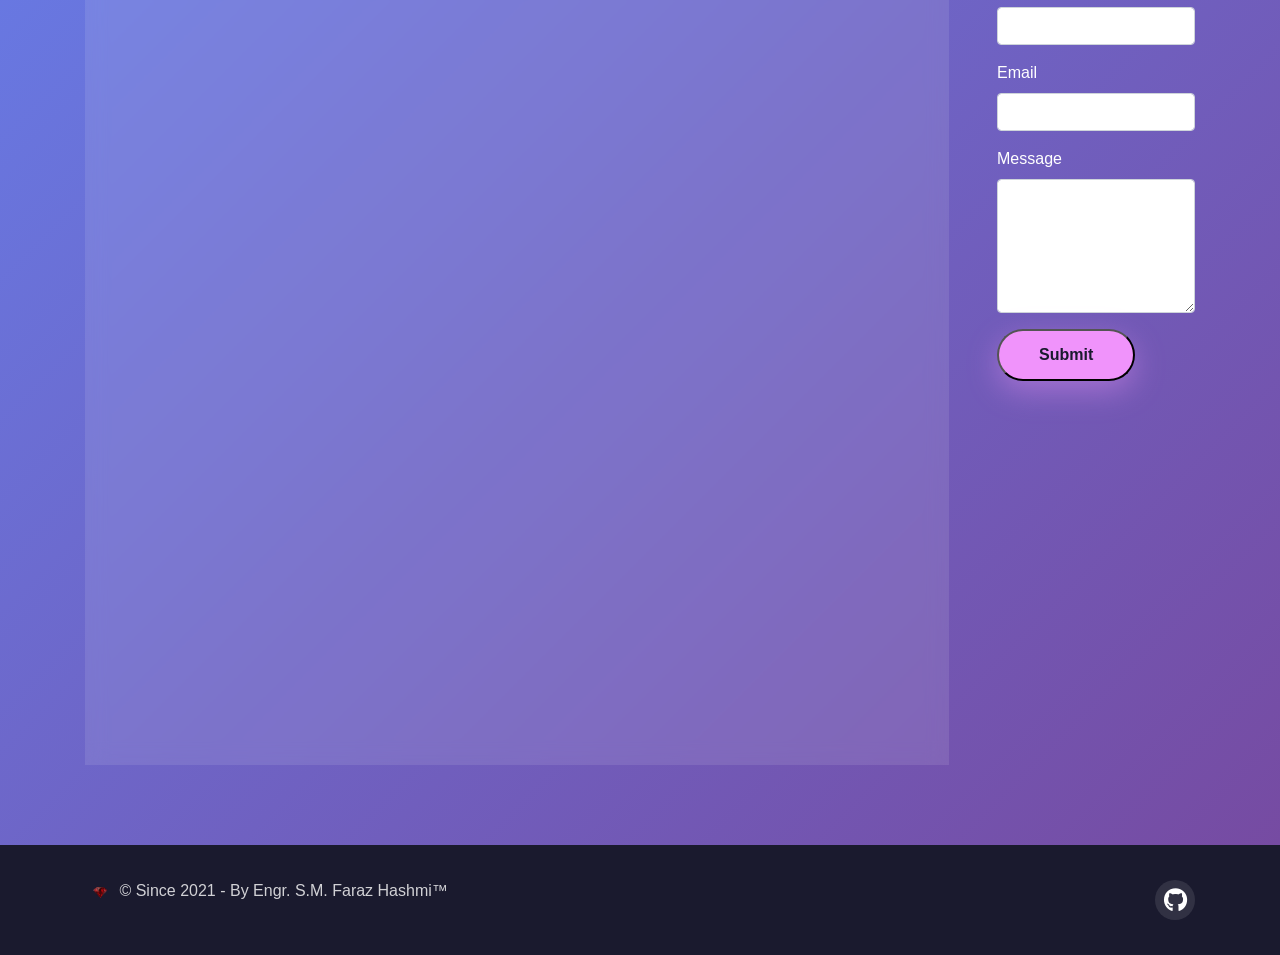
==== commit f6bf4209: "Add JSON-LD structured data for personal portfolio Added structured data in JSON-LD format for a per" ====
--- a/index.html
+++ b/index.html
@@ -29,6 +29,56 @@
 'https://www.googletagmanager.com/gtm.js?id='+i+dl;f.parentNode.insertBefore(j,f);
 })(window,document,'script','dataLayer','GTM-NWMS3DHG');</script>
 <!-- End Google Tag Manager -->
+<script type="application/ld+json">
+{
+  "@context": "https://schema.org",
+  "@graph": [
+    {
+      "@type": "Person",
+      "@id": "https://engrfarazhashmi.pages.dev/",
+      "name": "Engr. S.M. Faraz Hashmi",
+      "jobTitle": "Software Engineer",
+      "description": "I am Professional Software Engineer with specialization in the development of custom full-stack, responsive web solutions, and web applications. Living in the HEART of Karachi City of Country Pakistan. I build flawless, production-ready digital experiences that solve real-world technical challenges using technology such as Ruby on Rails, JavaScript, and PostgreSQL.",
+      "url": "https://engrfarazhashmi.pages.dev/",
+      "address": {
+        "@type": "PostalAddress",
+        "addressLocality": "Karachi",
+        "addressRegion": "Sindh",
+        "addressCountry": "PK"
+      },
+      "knowsAbout": [
+        "Software Engineering",
+        "Web Development",
+        "Full-Stack Development",
+        "Ruby on Rails",
+        "Ruby Programming",
+        "JavaScript",
+        "HTML5",
+        "CSS3",
+        "Bootstrap 5",
+        "PostgreSQL",
+        "Docker",
+        "Git"
+      ],
+      "sameAs": [
+        "https://github.com/engrfarazhashmikhi/",
+      ]
+    },
+    {
+      "@type": "ProfilePage",
+      "@id": "https://pages.dev#webpage",
+      "url": "https://pages.dev",
+      "name": "Engr. S.M. Faraz Hashmi - Professional Software Engineer Portfolio",
+      "about": {
+        "@id": "https://engrfarazhashmi.pages.dev/"
+      },
+      "mainEntity": {
+        "@id": "https://engrfarazhashmi.pages.dev/"
+      }
+    }
+  ]
+}
+</script>
 </head>
 <body class="pt-5">
   <!-- Google Tag Manager (noscript) -->
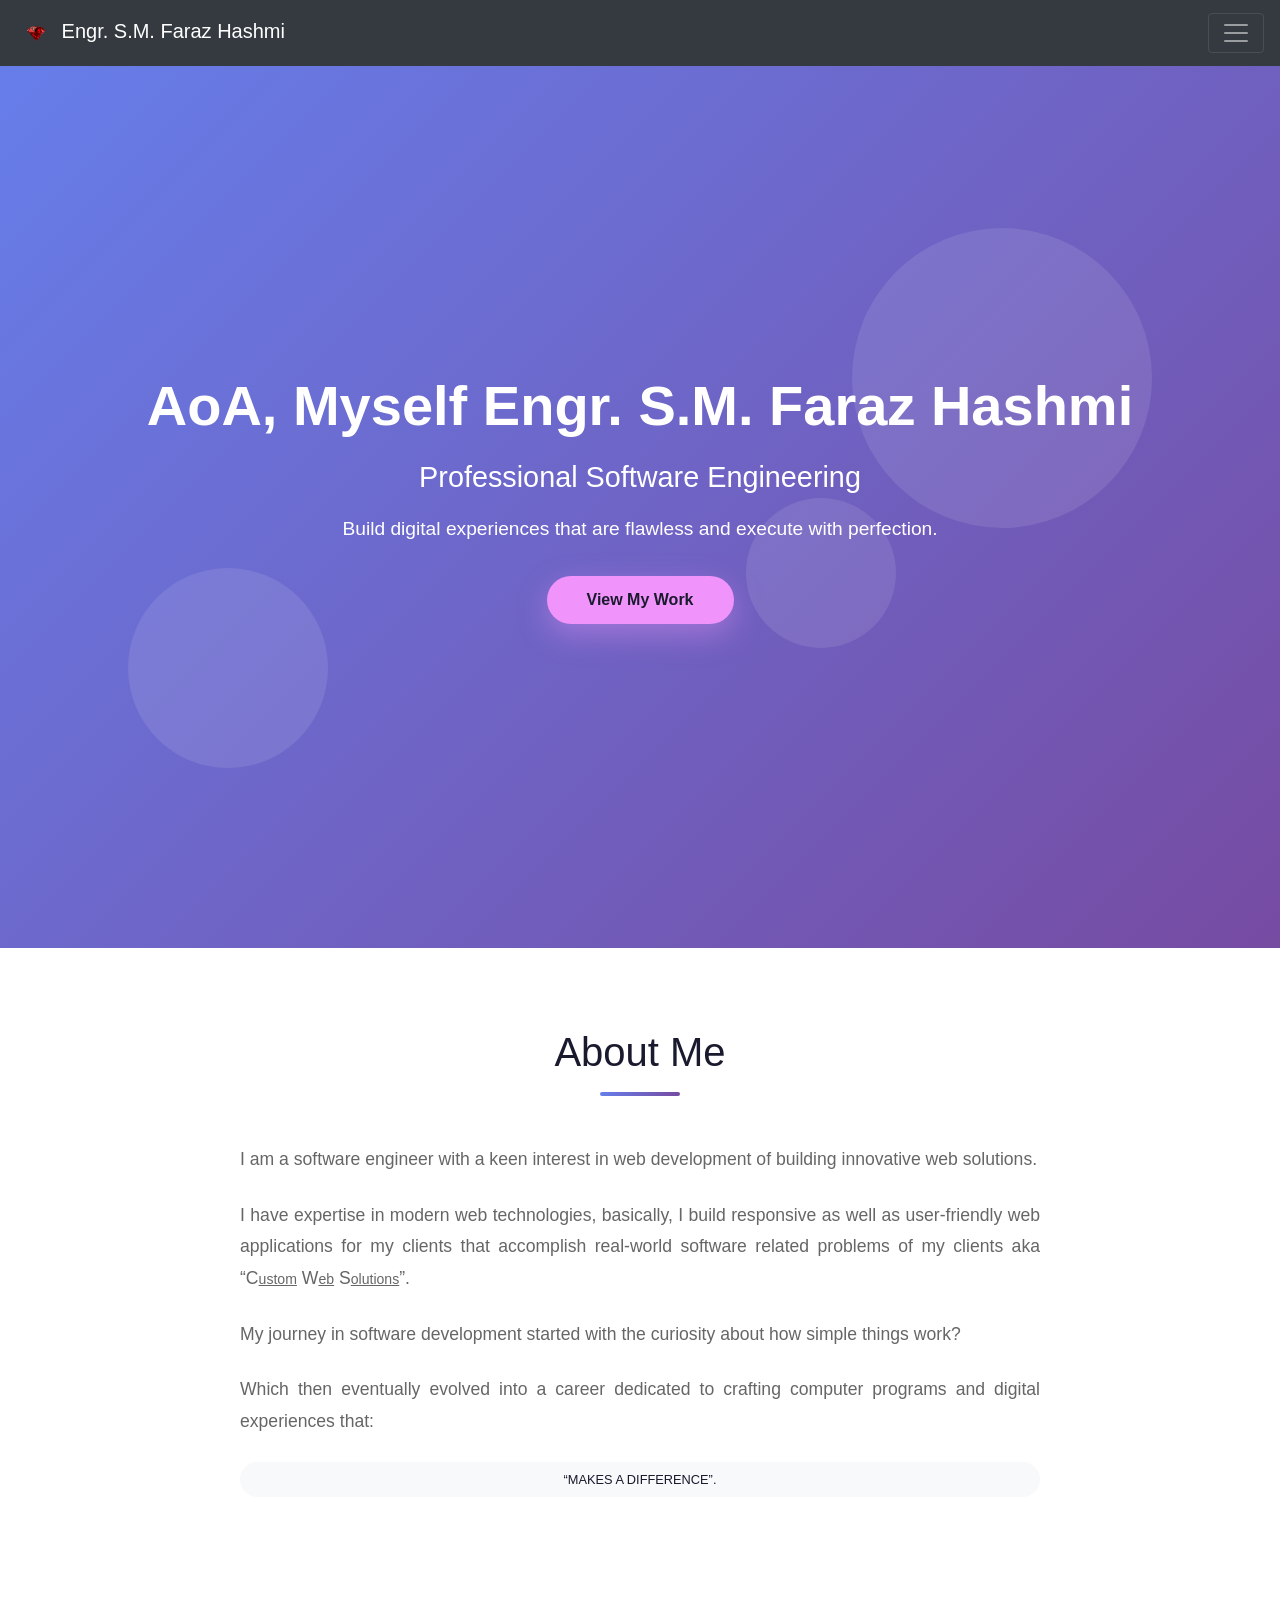
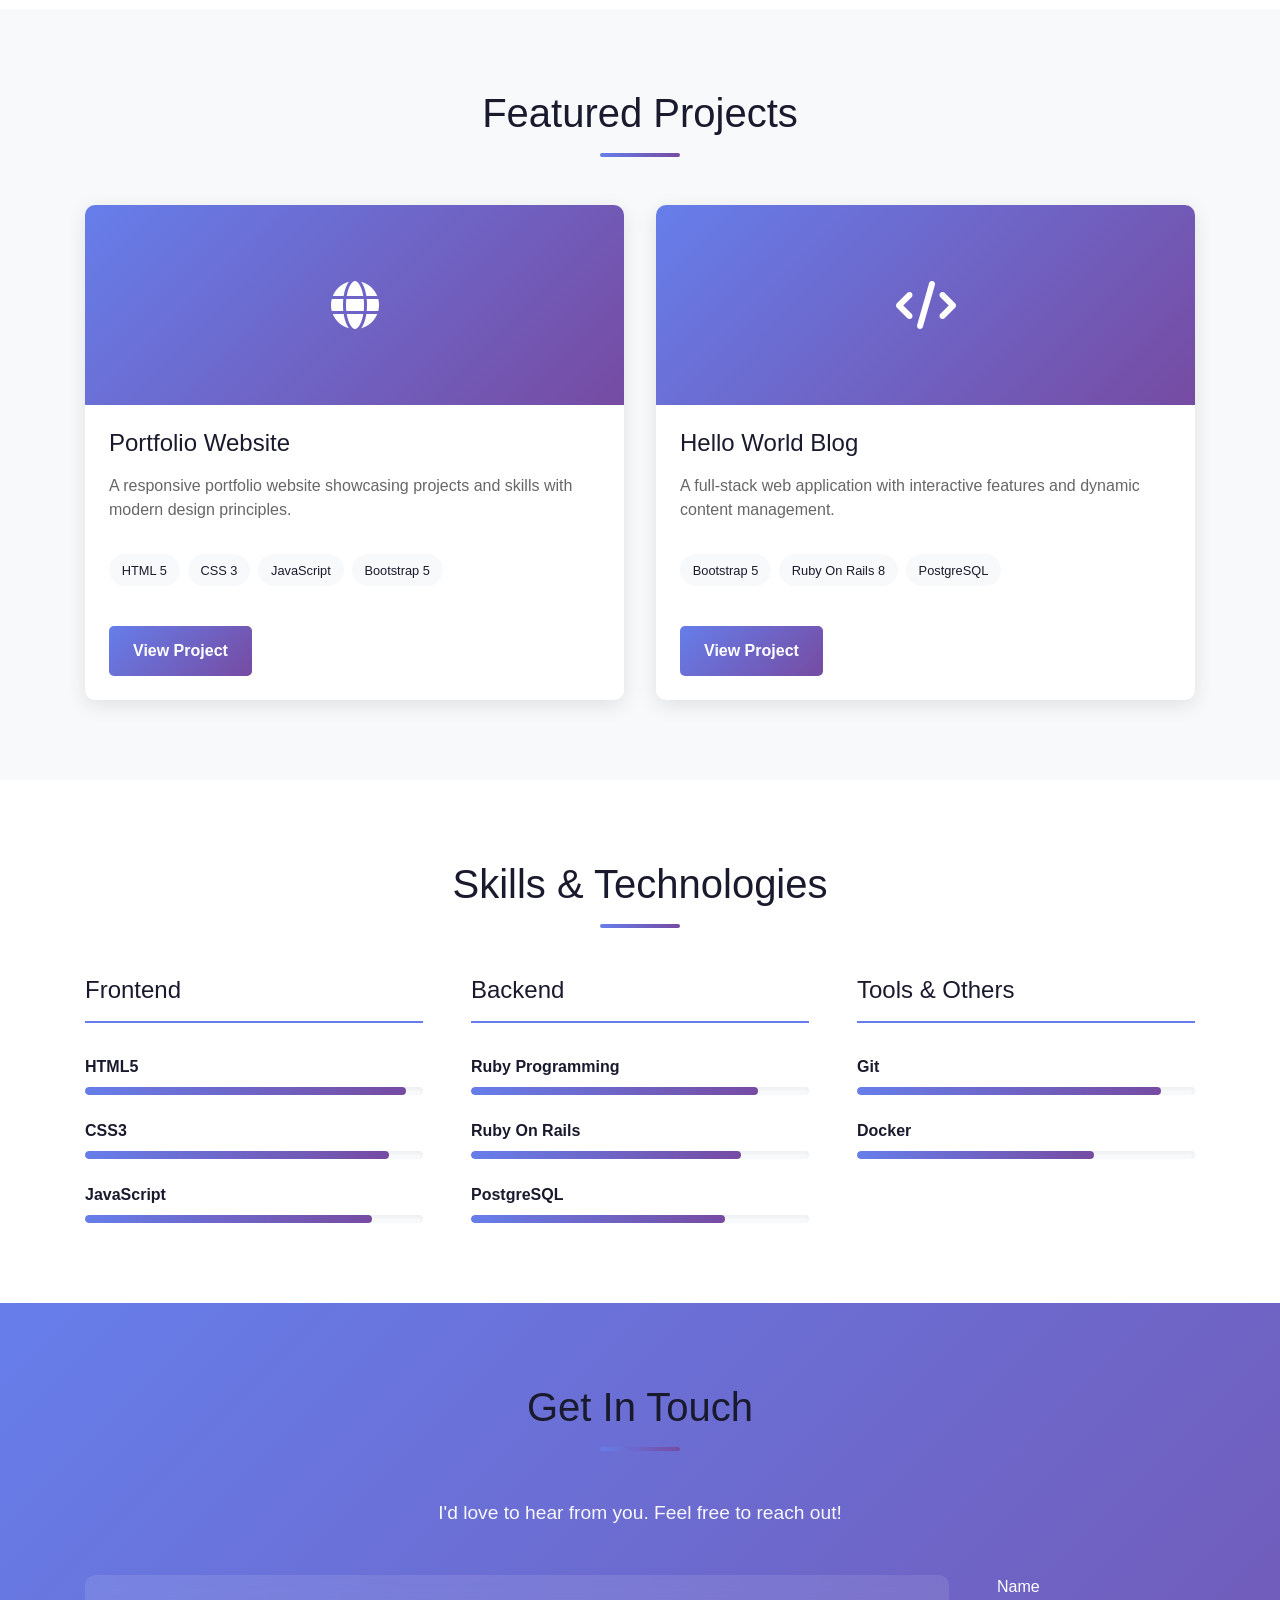
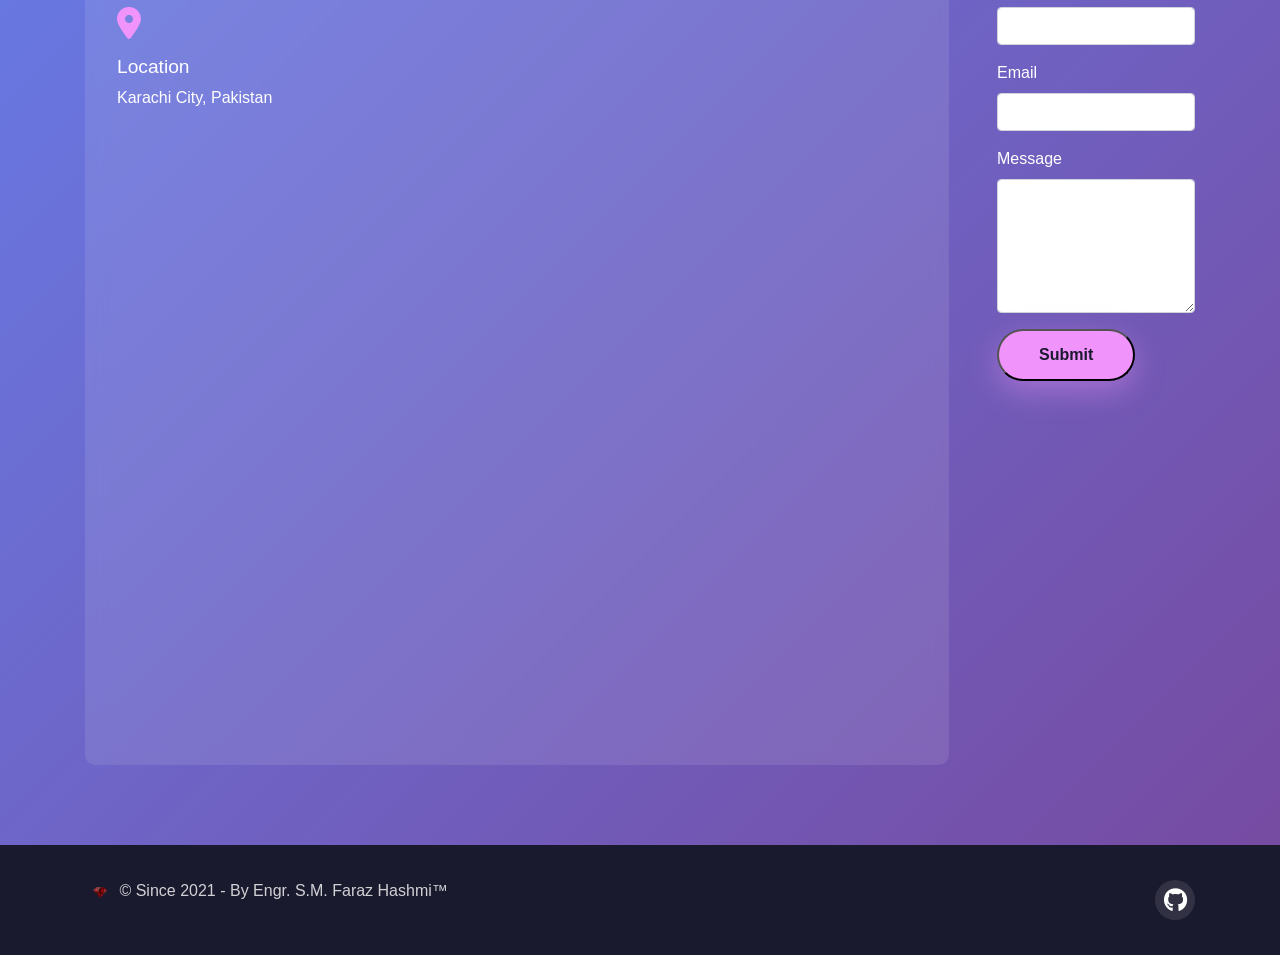
==== commit c1726db9: "Add header and hero section to index.html Added header section to the HTML structure, including a he" ====
--- a/index.html
+++ b/index.html
@@ -91,6 +91,7 @@
 <script src="assets/js/script.js"></script>
   <main role="main">
 <!-- Hero Section -->
+    <header>
 <section id="home" class="hero" role="banner">
 <div class="hero-content">
 <h1 class="hero-title">AoA, Myself Engr. S.M. Faraz Hashmi</h1>
@@ -103,6 +104,7 @@
 <div class="floating-shape shape-1"></div>
 <div class="floating-shape shape-2"></div>
 <div class="floating-shape shape-3"></div>
+</div>
 </div>
 </section>
 <!-- Navbar Section START -->
@@ -134,6 +136,7 @@
   </div>
 </nav>
 <!-- Navbar Section END -->
+</header>
 <!-- About Section -->
 <section id="about" class="about">
 <div class="container">
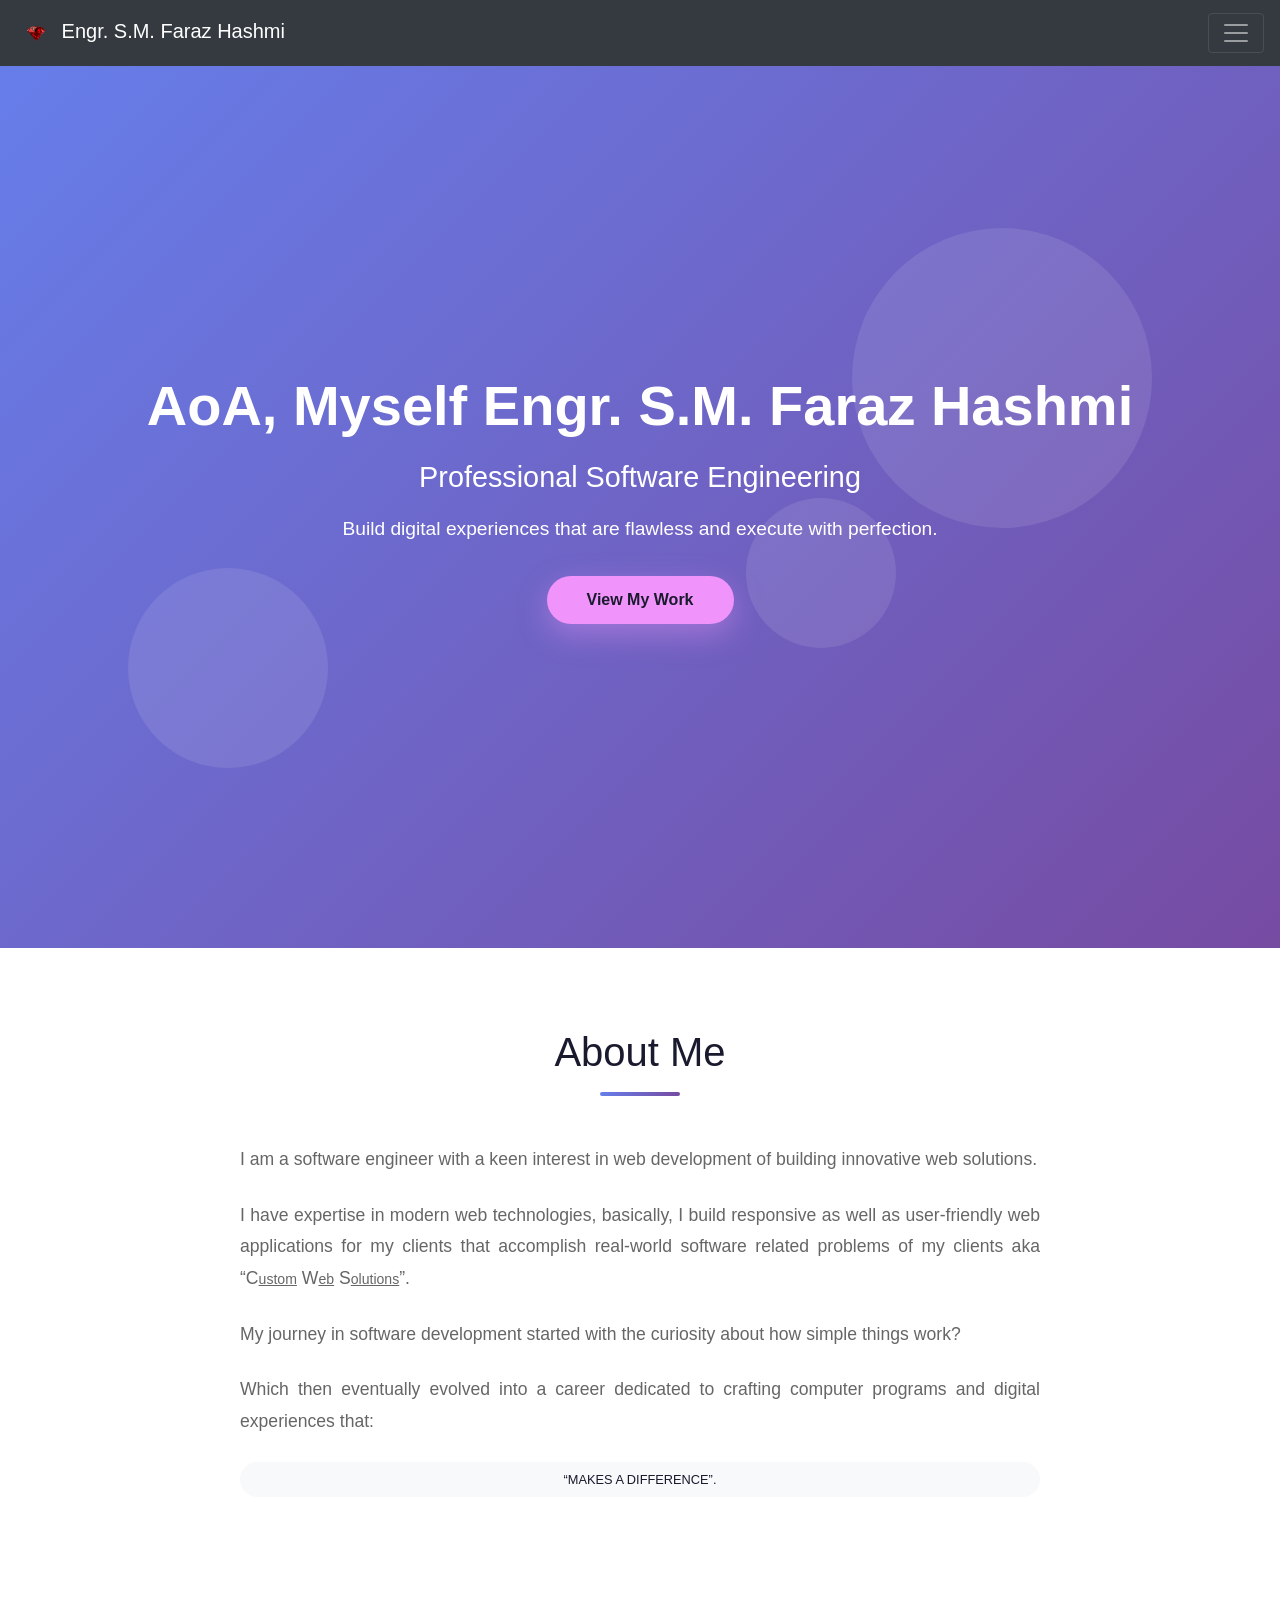
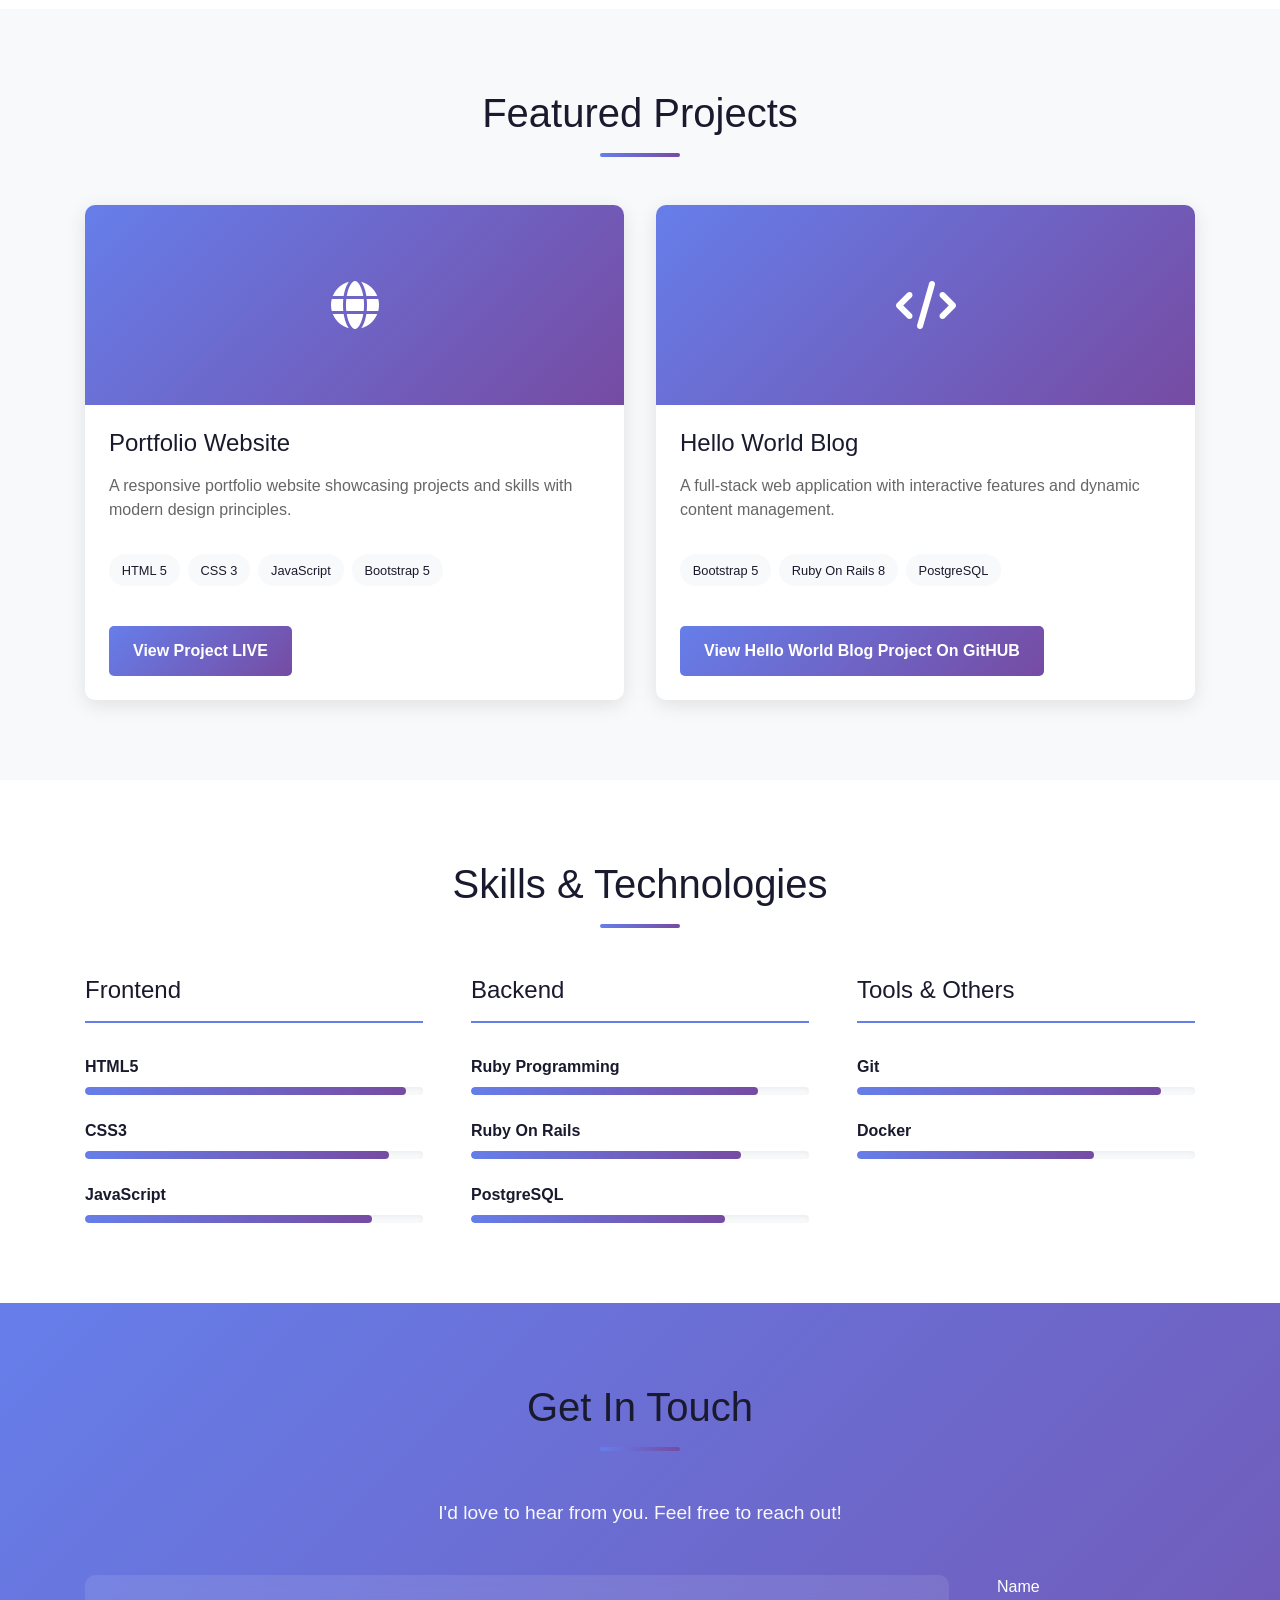
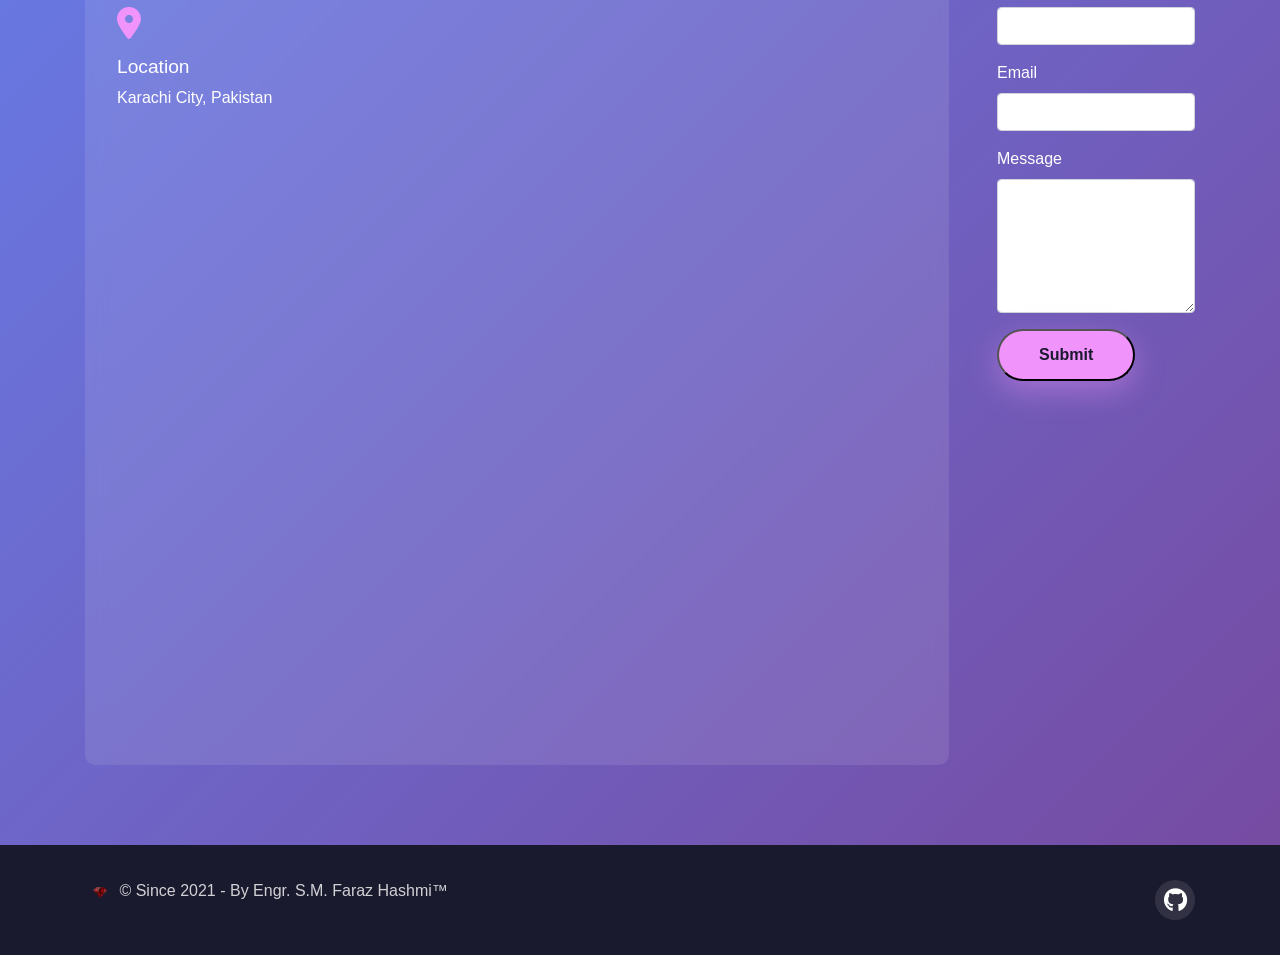
==== commit 860c90a1: "Update project links to include descriptive titles" ====
--- a/index.html
+++ b/index.html
@@ -170,7 +170,7 @@
 <span class="tag">JavaScript</span>
 <span class="tag">Bootstrap 5</span>
 </div>
-<a href="https://bit.ly/4iq2Ifh/" class="project-link" title="https://bit.ly/4iq2Ifh/">View Project</a>
+<a href="https://bit.ly/4iq2Ifh/" class="project-link" title="https://bit.ly/4iq2Ifh/">View Project LIVE</a>
 </div>
 
 <div class="project-card">
@@ -184,7 +184,7 @@
 <span class="tag">Ruby On Rails 8</span>
 <span class="tag">PostgreSQL</span>
 </div>
-<a href="https://tinyurl.com/mryzbpez/" class="project-link" title="https://tinyurl.com/mryzbpez/">View Project</a>
+<a href="https://tinyurl.com/mryzbpez/" class="project-link" title="https://tinyurl.com/mryzbpez/">View Hello World Blog Project On GitHUB</a>
 </div>
 </div>
 </div>
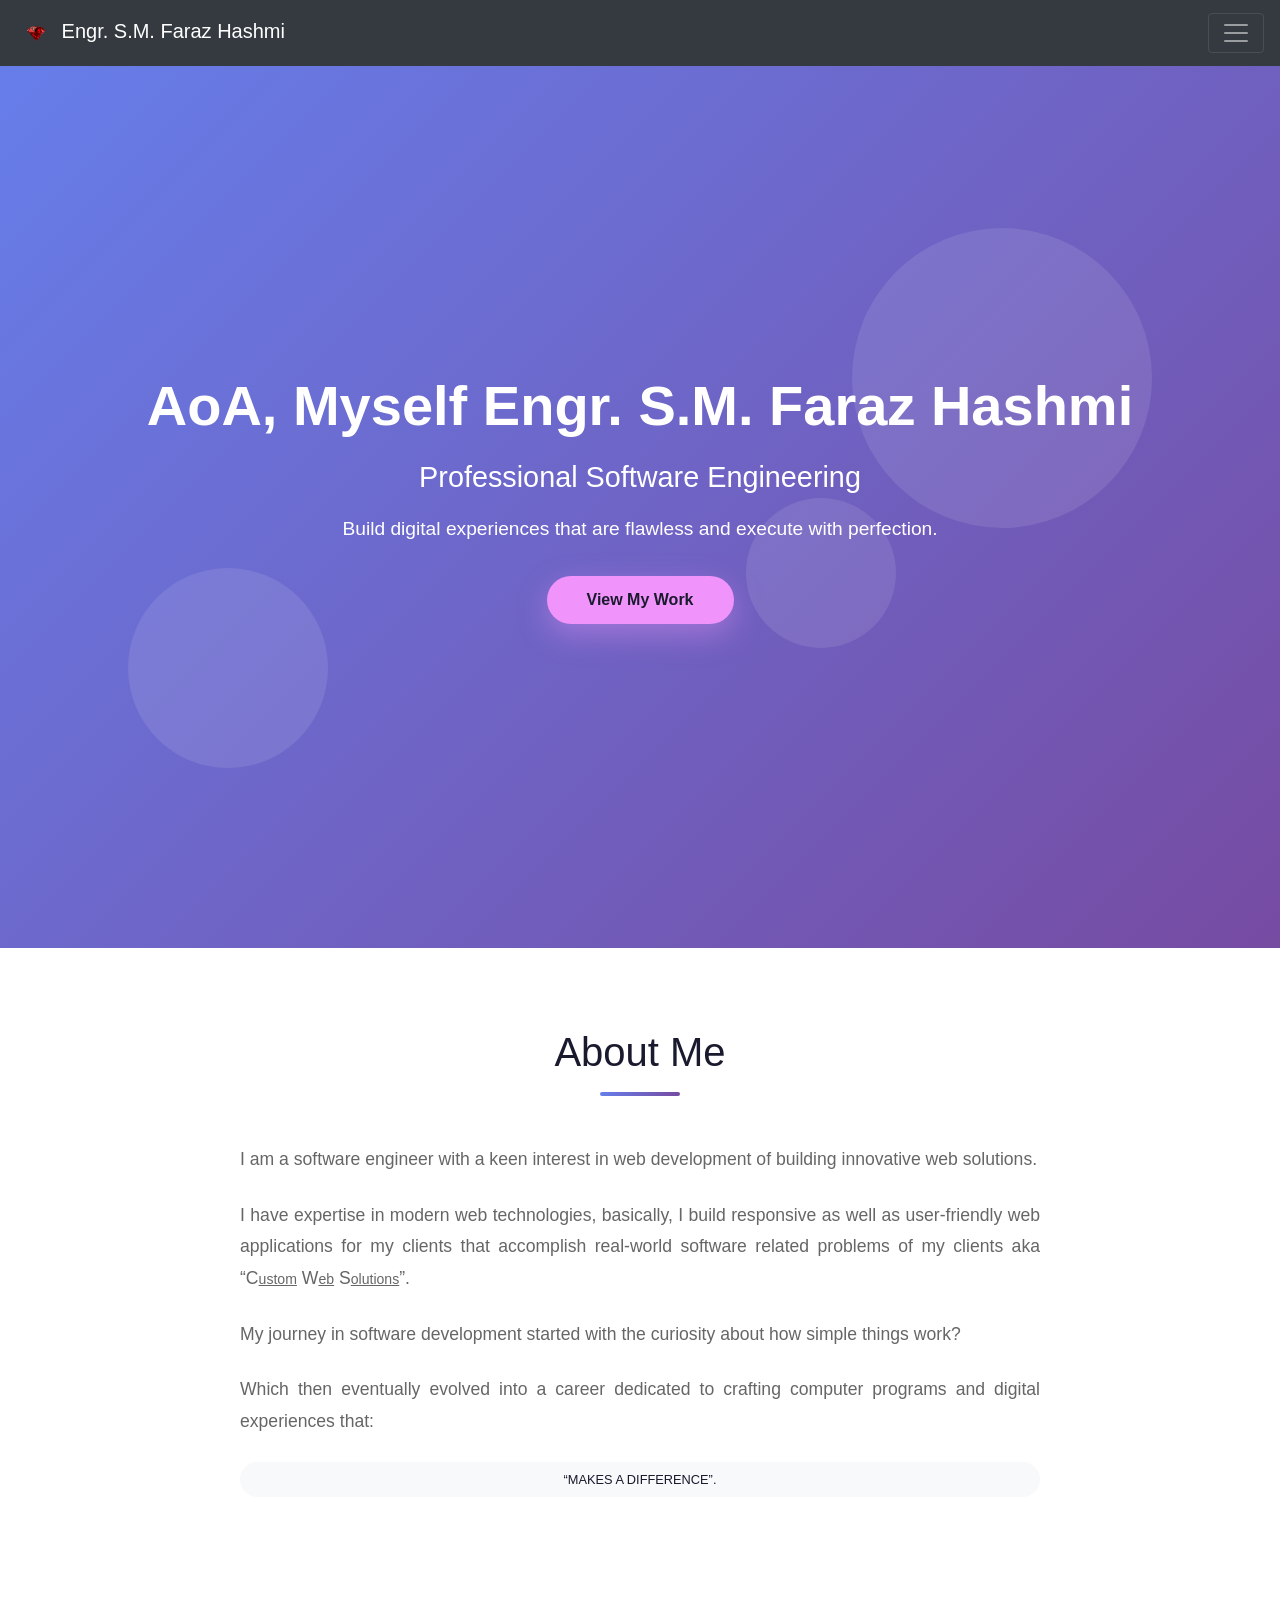
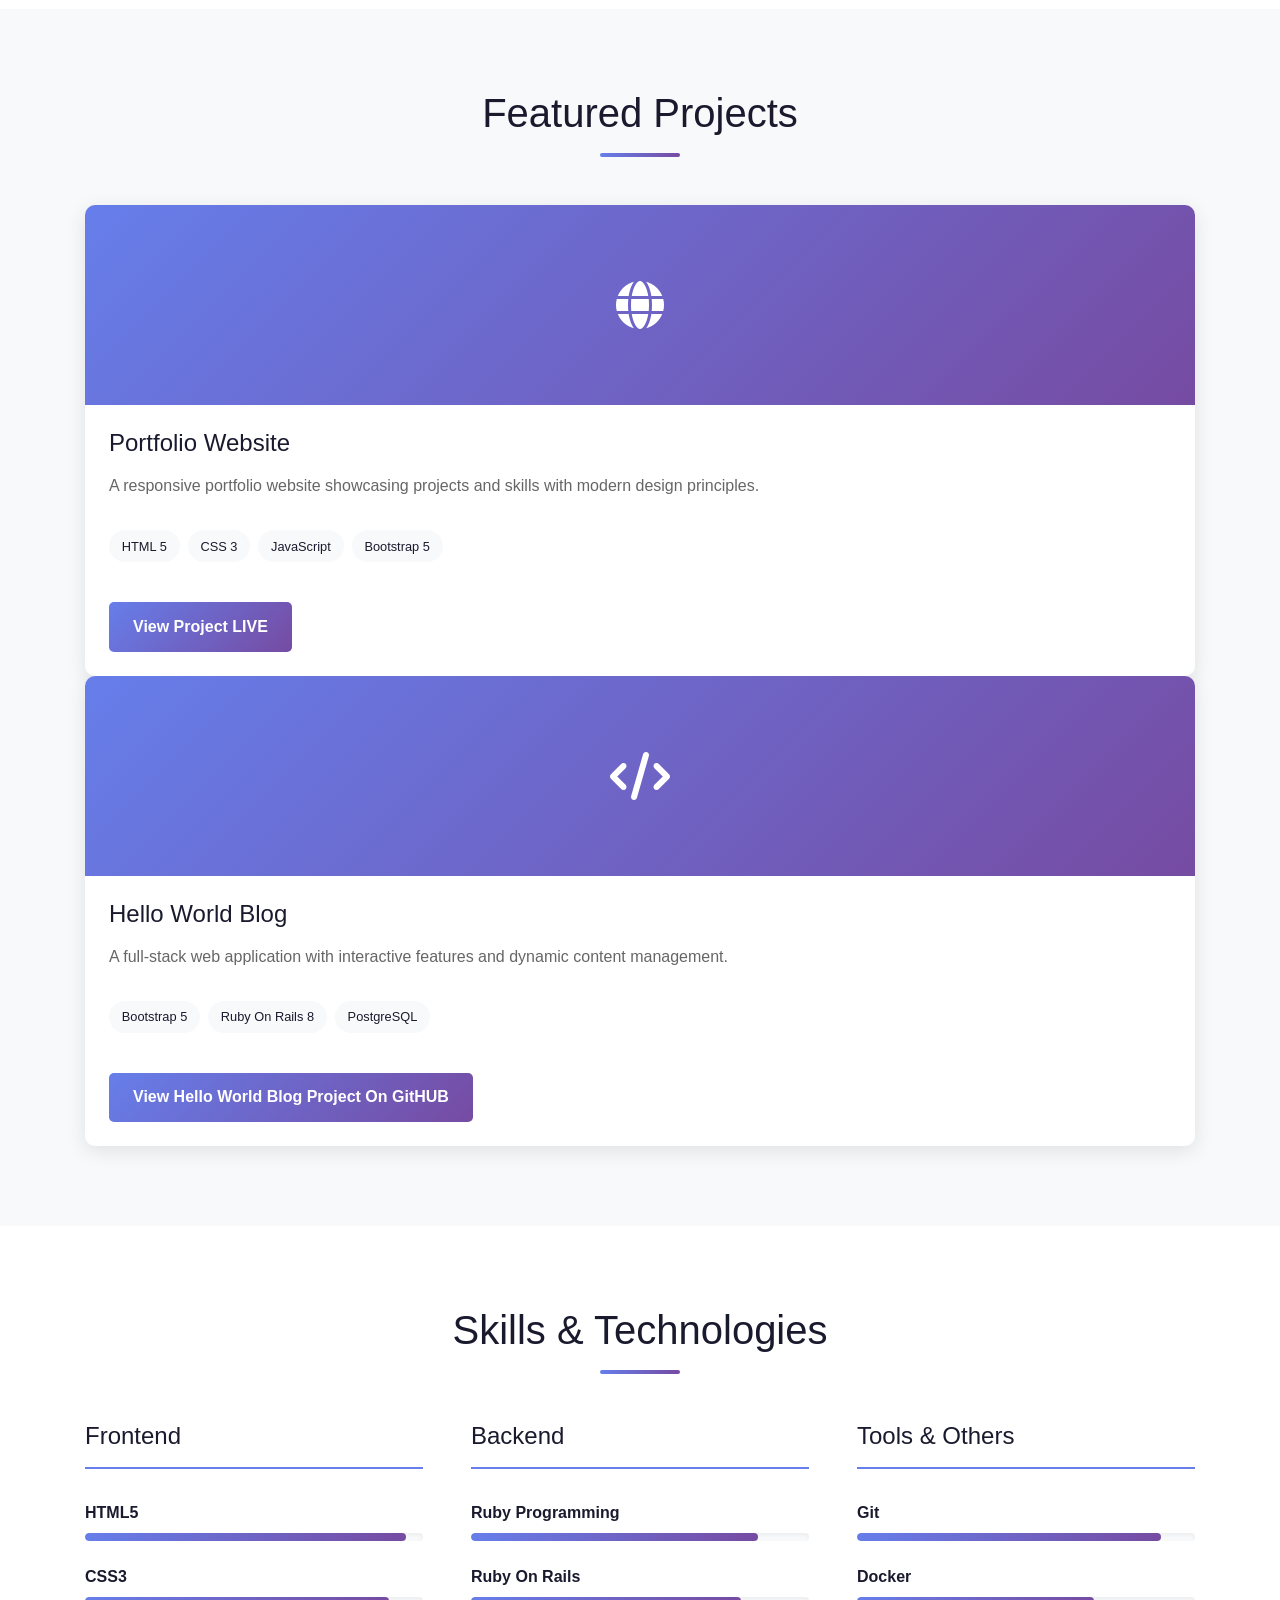
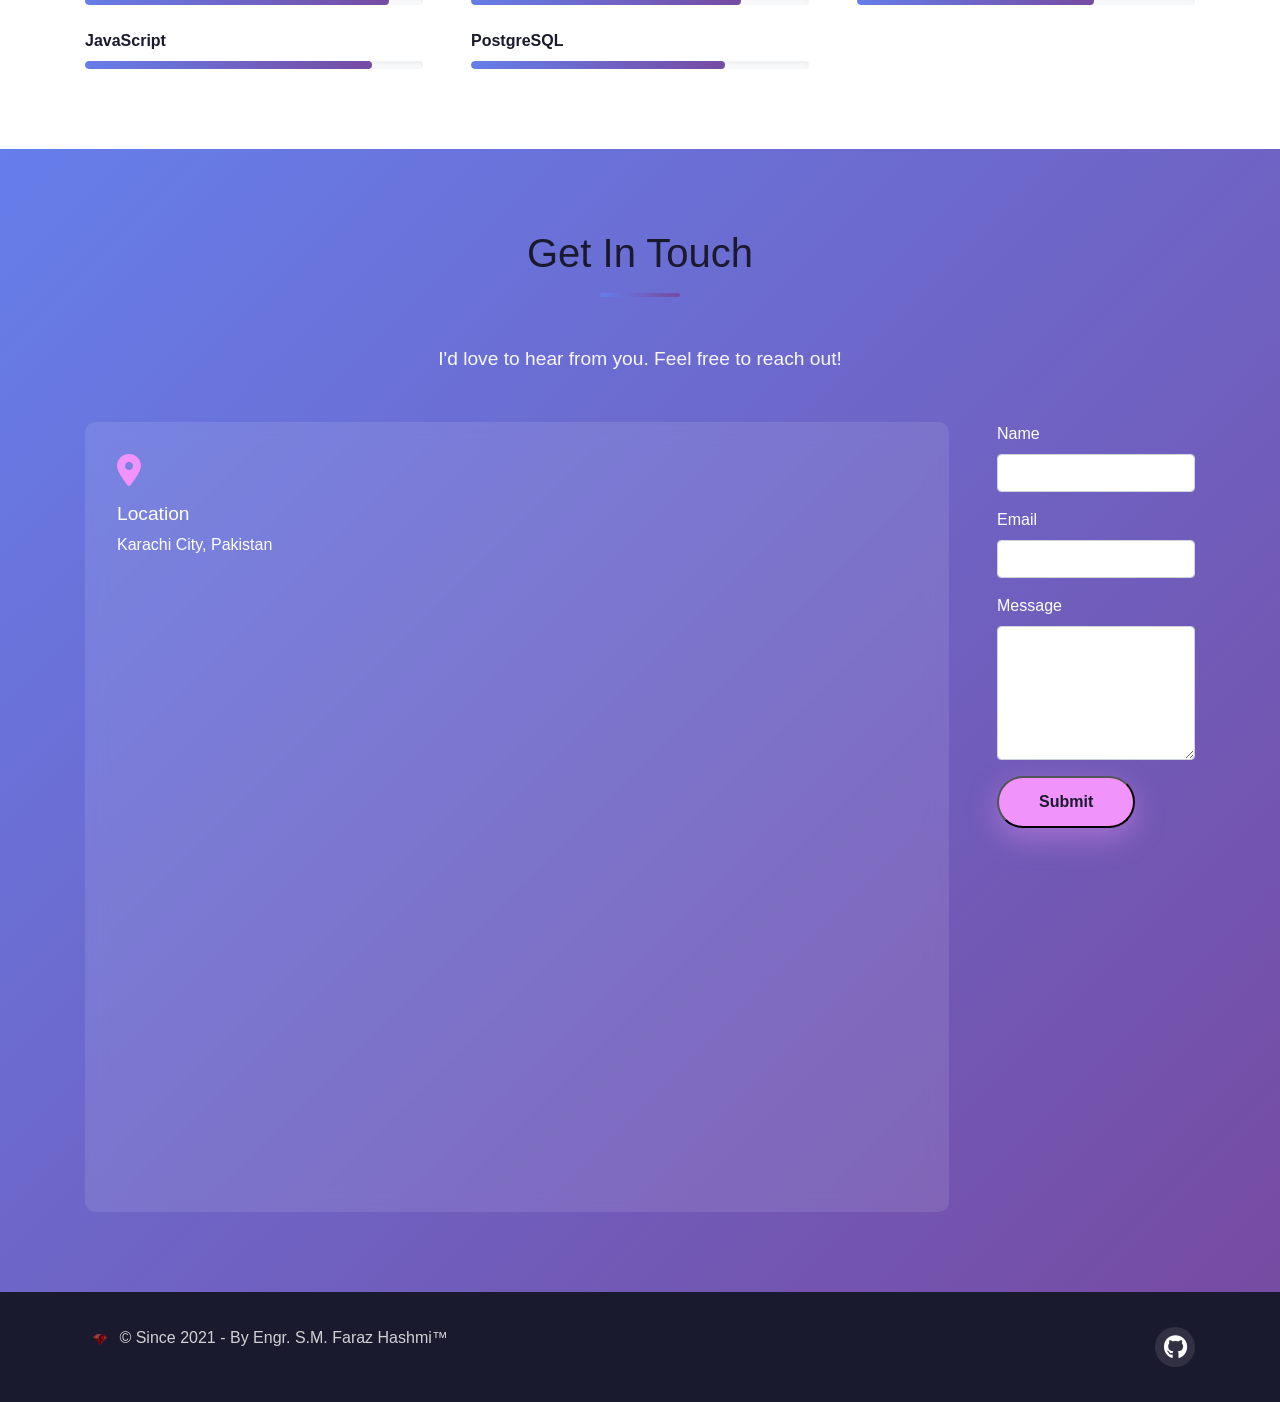
==== commit 194263c4: "Remove unnecessary closing div tags in index.html" ====
--- a/index.html
+++ b/index.html
@@ -1,5 +1,5 @@
 <!DOCTYPE html>
-<html lang="en-CA">
+<html lang="en">
 <head>
 <link rel="icon" type="image/png" href="assets/img/favicon.ico" />
 <meta charset="UTF-8">
@@ -105,7 +105,6 @@
 <div class="floating-shape shape-2"></div>
 <div class="floating-shape shape-3"></div>
 </div>
-</div>
 </section>
 <!-- Navbar Section START -->
 <nav class="navbar navbar-dark bg-dark fixed-top" role="navigation">
@@ -172,6 +171,7 @@
 </div>
 <a href="https://bit.ly/4iq2Ifh/" class="project-link" title="https://bit.ly/4iq2Ifh/">View Project LIVE</a>
 </div>
+</div>
 
 <div class="project-card">
 <div class="project-image">
@@ -185,8 +185,6 @@
 <span class="tag">PostgreSQL</span>
 </div>
 <a href="https://tinyurl.com/mryzbpez/" class="project-link" title="https://tinyurl.com/mryzbpez/">View Hello World Blog Project On GitHUB</a>
-</div>
-</div>
 </div>
 </section>
 
